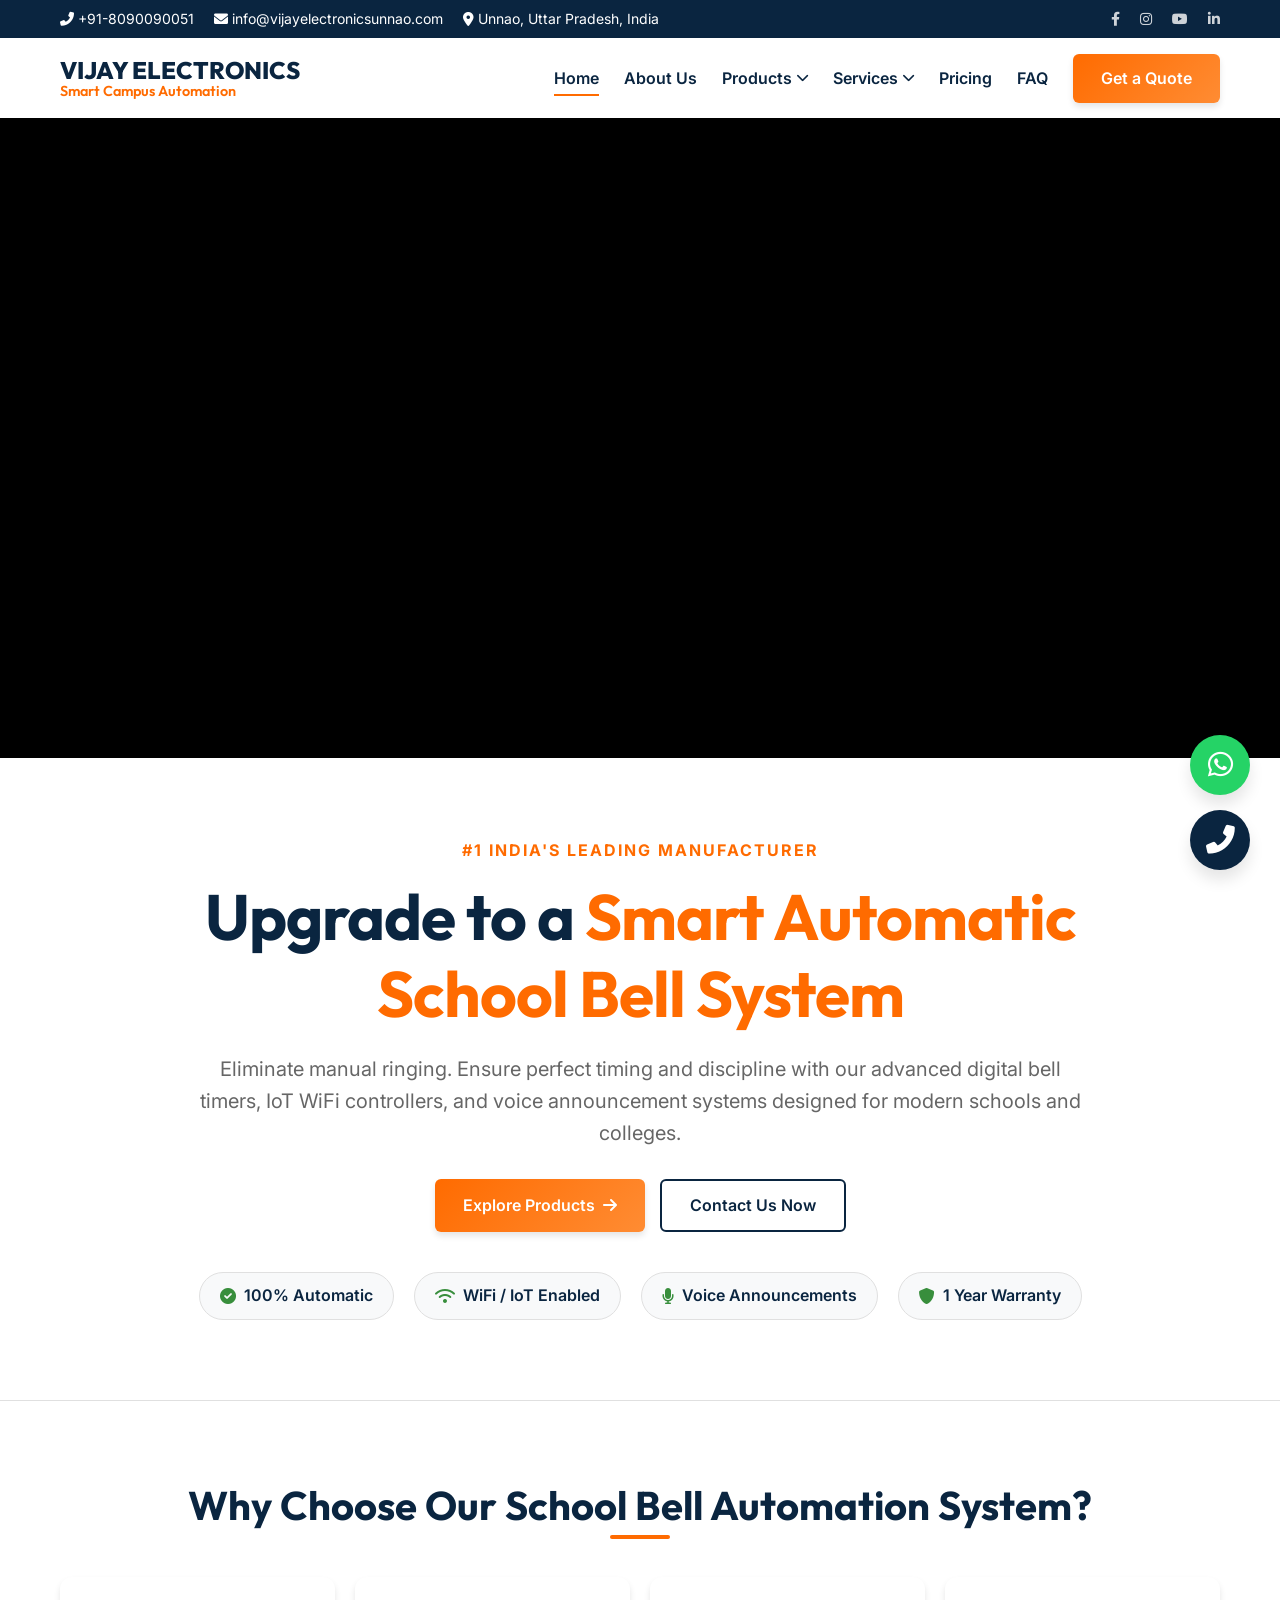
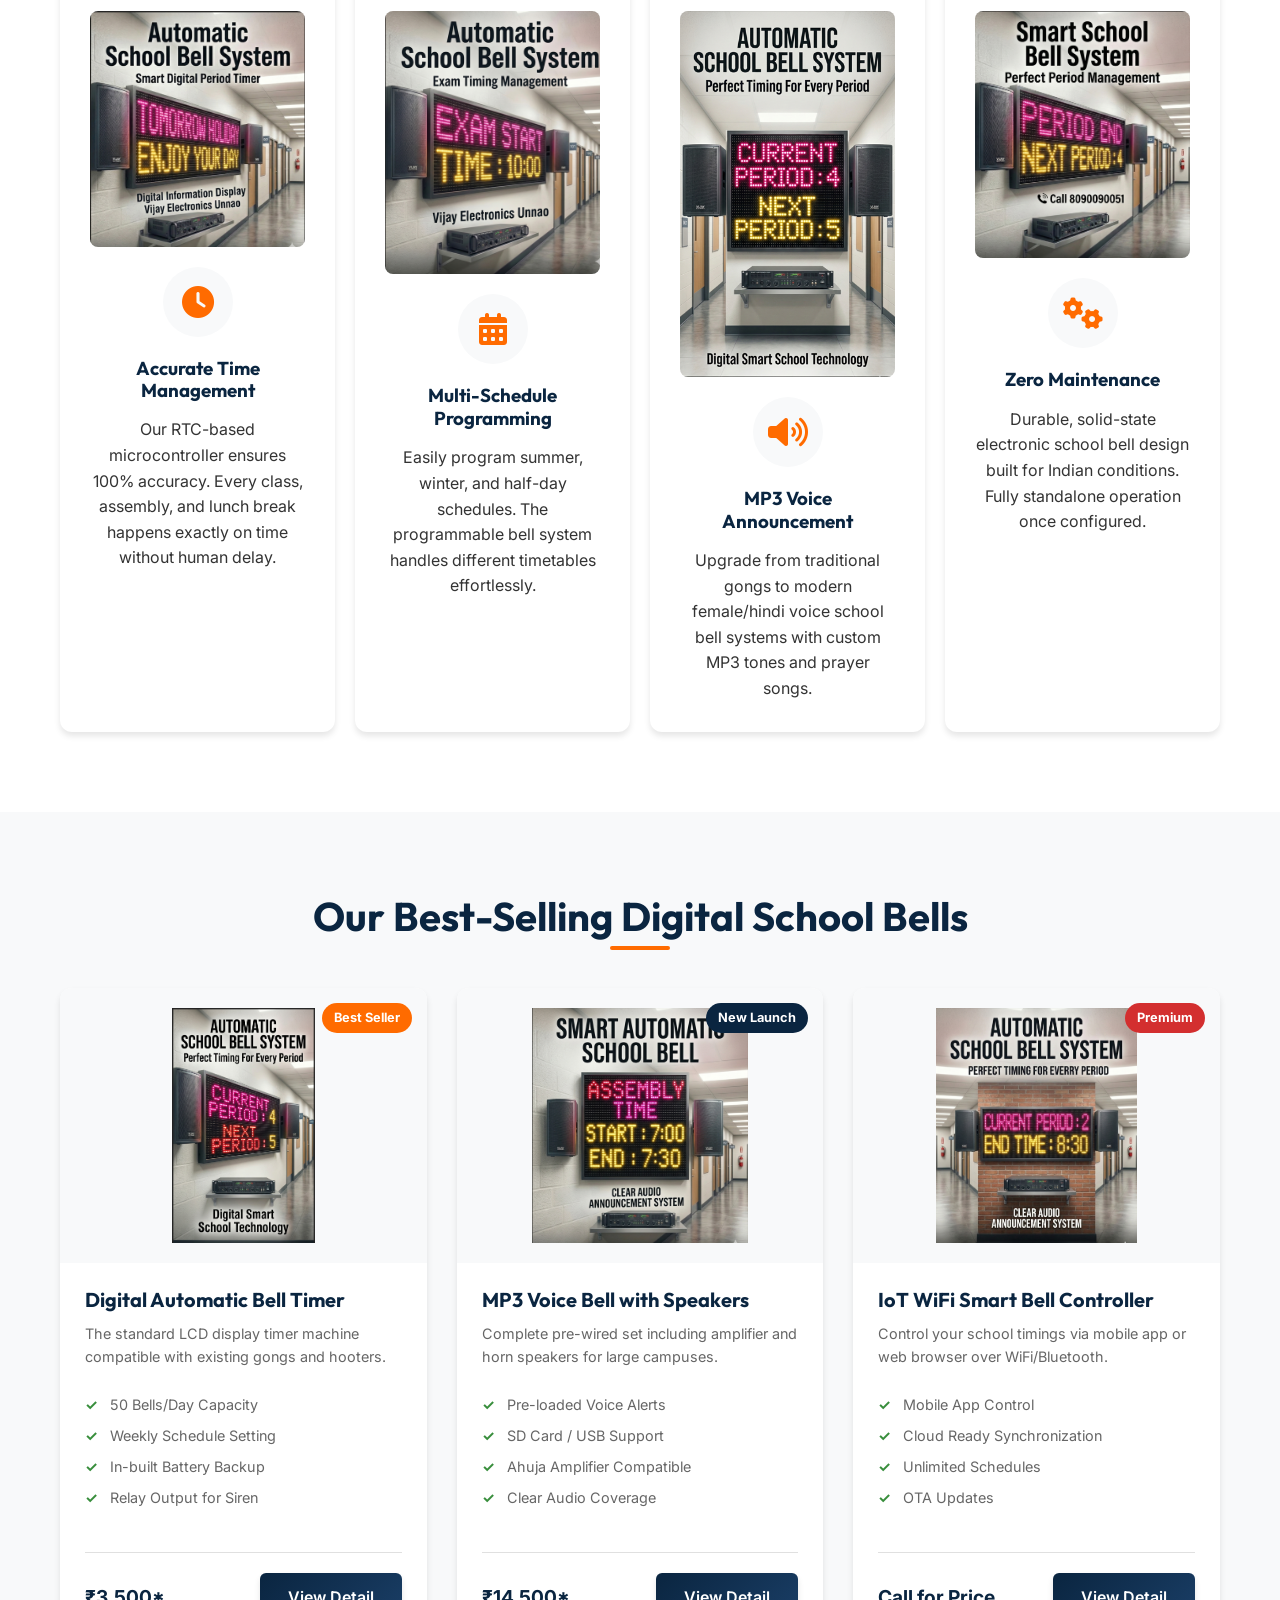
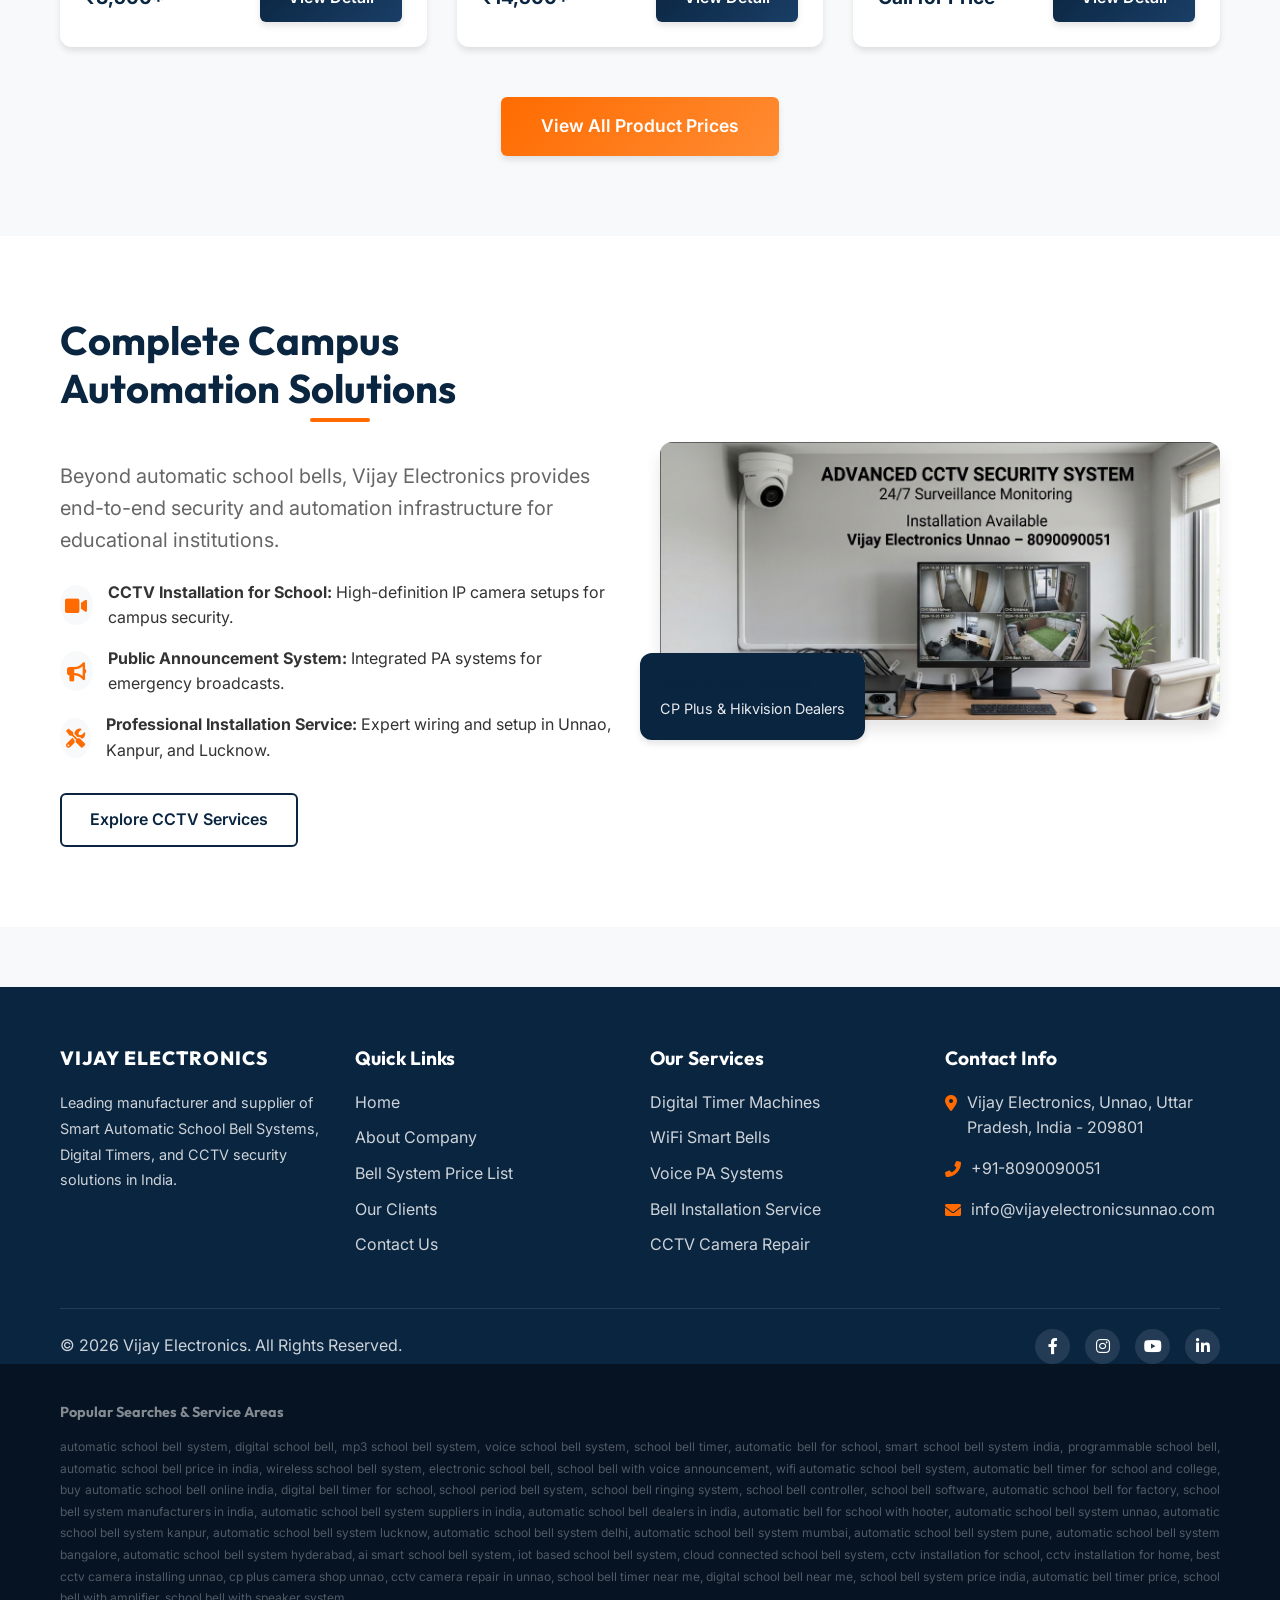
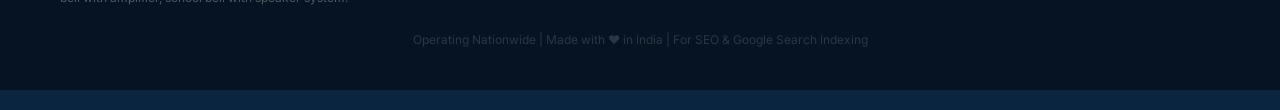
==== index.html @ 958f9d25 "1 commit" ====
<!DOCTYPE html>
<html lang="en">

<head>
    <meta charset="UTF-8">
    <meta name="viewport" content="width=device-width, initial-scale=1.0">
    <!-- Primary Meta Tags -->
    <title>Smart Automatic School Bell System India | Digital Bell Timer for Schools & Colleges</title>
    <meta name="description"
        content="Buy Best Automatic School Bell System in India. Smart digital bell timer for schools, colleges, and factories with WiFi, IoT, and voice announcement. Manufacturer in Unnao.">
    <meta name="keywords"
        content="automatic school bell system, smart school bell india, digital school bell, school bell timer, automatic bell for school, school automation system">

    <!-- Open Graph / Facebook -->
    <meta property="og:type" content="website">
    <meta property="og:url" content="https://www.vijayelectronicsunnao.com/">
    <meta property="og:title" content="Smart Automatic School Bell System India | Digital Bell Timer">
    <meta property="og:description"
        content="Buy Best Automatic School Bell System in India. Smart digital bell timer for schools, colleges, and factories with WiFi, IoT, and voice announcement.">

    <!-- CSS and Fonts -->
    <link rel="stylesheet" href="css/style.css">
    <link href="https://cdnjs.cloudflare.com/ajax/libs/font-awesome/6.0.0/css/all.min.css" rel="stylesheet">
    <link
        href="https://fonts.googleapis.com/css2?family=Inter:wght@400;500;600;700&family=Outfit:wght@500;700;800&display=swap"
        rel="stylesheet">

    <!-- JSON-LD Schema -->
    <script type="application/ld+json">
    {
      "@context": "https://schema.org",
      "@type": "WebSite",
      "name": "Smart School Bell India",
      "url": "https://www.vijayelectronicsunnao.com/",
      "description": "Leading manufacturer and supplier of Automatic School Bell Systems, Digital Bell Timers, and Smart Bell Controllers in India."
    }
    </script>
    <script type="application/ld+json">
    {
      "@context": "https://schema.org",
      "@type": "Organization",
      "name": "Vijay Electronics",
      "url": "https://www.vijayelectronicsunnao.com/",
      "logo": "https://www.vijayelectronicsunnao.com/assets/logo.png",
      "contactPoint": {
        "@type": "ContactPoint",
        "telephone": "+91-8090090051",
        "contactType": "sales",
        "areaServed": "IN",
        "availableLanguage": ["en", "hi"]
      },
      "sameAs": [
        "https://www.facebook.com/VijayChaurasiya",
        "https://www.instagram.com/vijayelectronics1",
        "https://www.youtube.com/@vijayelectronics-v6e",
        "https://www.linkedin.com/in/vijay-electronics-3920512bb"
      ]
    }
    </script>
    <script type="application/ld+json">
    {
      "@context": "https://schema.org/",
      "@type": "Product",
      "name": "Automatic School Bell Timer System",
      "image": "https://www.vijayelectronicsunnao.com/assets/automatic-school-bell-system-india.png.png",
      "description": "Digital timer-based smart school bell system with automatic period ringing, PA system, and amplifier compatibility.",
      "brand": {
        "@type": "Brand",
        "name": "Vijay Electronics"
      },
      "offers": {
        "@type": "AggregateOffer",
        "url": "https://www.vijayelectronicsunnao.com/school-bell-prices-india.html",
        "priceCurrency": "INR",
        "lowPrice": "3000",
        "highPrice": "15000",
        "offerCount": "10"
      }
    }
    </script>
</head>

<body>

    <!-- Top Bar -->
    <div class="top-bar">
        <div class="container">
            <div class="top-bar-info">
                <span><i class="fas fa-phone-alt"></i> +91-8090090051</span>
                <span><i class="fas fa-envelope"></i> info@vijayelectronicsunnao.com</span>
                <span><i class="fas fa-map-marker-alt"></i> Unnao, Uttar Pradesh, India</span>
            </div>
            <div class="top-bar-social">
                <a href="https://www.facebook.com/VijayChaurasiya" target="_blank"><i class="fab fa-facebook-f"></i></a>
                <a href="https://www.instagram.com/vijayelectronics1" target="_blank"><i
                        class="fab fa-instagram"></i></a>
                <a href="https://www.youtube.com/@vijayelectronics-v6e" target="_blank"><i
                        class="fab fa-youtube"></i></a>
                <a href="https://www.linkedin.com/in/vijay-electronics-3920512bb" target="_blank"><i
                        class="fab fa-linkedin-in"></i></a>
            </div>
        </div>
    </div>

    <!-- Header & Navigation -->
    <header class="main-header">
        <div class="container">
            <a href="index.html" class="logo">
                <div class="logo-text">
                    VIJAY ELECTRONICS
                    <span>Smart Campus Automation</span>
                </div>
            </a>

            <button class="mobile-toggle"><i class="fas fa-bars"></i></button>

            <nav class="nav-menu">
                <a href="index.html" class="nav-link active">Home</a>
                <a href="about.html" class="nav-link">About Us</a>

                <div class="dropdown">
                    <span class="nav-link dropdown-toggle">Products <i class="fas fa-chevron-down"
                            style="font-size: 0.8rem;"></i></span>
                    <div class="dropdown-menu">
                        <a href="automatic-school-bell-timer.html" class="dropdown-item">Automatic Bell Timer</a>
                        <a href="iot-smart-school-bell.html" class="dropdown-item">IoT/WiFi Smart Bell</a>
                        <a href="wireless-school-bell-system.html" class="dropdown-item">Wireless Bell System</a>
                        <a href="school-voice-announcement-system.html" class="dropdown-item">Voice Announcement
                            Bell</a>
                    </div>
                </div>

                <div class="dropdown">
                    <span class="nav-link dropdown-toggle">Services <i class="fas fa-chevron-down"
                            style="font-size: 0.8rem;"></i></span>
                    <div class="dropdown-menu">
                        <a href="school-bell-installation-service.html" class="dropdown-item">School Bell
                            Installation</a>
                        <a href="cctv-installation-service.html" class="dropdown-item">CCTV Camera Setup</a>
                    </div>
                </div>

                <a href="school-bell-prices-india.html" class="nav-link">Pricing</a>
                <a href="faq.html" class="nav-link">FAQ</a>
                <a href="contact.html" class="btn btn-primary" style="color: white;">Get a Quote</a>
            </nav>
        </div>
    </header>

    <!-- Hero Video Section -->
    <section class="hero-video-section" style="width: 100%; overflow: hidden; background: #000;">
        <video autoplay loop muted playsinline
            style="width: 100%; height: auto; max-height: 80vh; object-fit: contain; display: block; margin: 0 auto;">
            <source src="assets/hero video.mp4" type="video/mp4">
            Your browser does not support the video tag.
        </video>
    </section>

    <!-- Hero Content Section -->
    <section class="section-padding bg-white-section"
        style="text-align: center; border-bottom: 1px solid var(--border-color);">
        <div class="container">
            <div style="max-width: 900px; margin: 0 auto;">
                <span
                    style="color: var(--secondary-orange); font-weight: 700; text-transform: uppercase; letter-spacing: 2px; margin-bottom: 15px; display: inline-block;">#1
                    India's Leading Manufacturer</span>
                <h1 class="h1-main" style="margin-bottom: 20px;">Upgrade to a <span
                        style="color: var(--secondary-orange);">Smart Automatic School Bell System</span></h1>
                <p class="text-lead" style="margin-bottom: 30px;">Eliminate manual ringing. Ensure perfect timing and
                    discipline with our advanced digital bell timers, IoT WiFi controllers, and voice announcement
                    systems designed for modern schools and colleges.</p>
                <div style="display: flex; gap: 15px; justify-content: center; flex-wrap: wrap;">
                    <a href="automatic-school-bell-timer.html" class="btn btn-primary">Explore Products <i
                            class="fas fa-arrow-right"></i></a>
                    <a href="contact.html" class="btn btn-outline" style="border-width: 2px;">Contact Us Now</a>
                </div>
                <div style="display: flex; gap: 20px; justify-content: center; margin-top: 40px; flex-wrap: wrap;">
                    <div
                        style="background: var(--bg-light); padding: 10px 20px; border-radius: 30px; display: flex; align-items: center; gap: 8px; font-weight: 600; border: 1px solid var(--border-color); color: var(--primary-blue);">
                        <i class="fas fa-check-circle" style="color: var(--accent-green);"></i> 100% Automatic
                    </div>
                    <div
                        style="background: var(--bg-light); padding: 10px 20px; border-radius: 30px; display: flex; align-items: center; gap: 8px; font-weight: 600; border: 1px solid var(--border-color); color: var(--primary-blue);">
                        <i class="fas fa-wifi" style="color: var(--accent-green);"></i> WiFi / IoT Enabled
                    </div>
                    <div
                        style="background: var(--bg-light); padding: 10px 20px; border-radius: 30px; display: flex; align-items: center; gap: 8px; font-weight: 600; border: 1px solid var(--border-color); color: var(--primary-blue);">
                        <i class="fas fa-microphone" style="color: var(--accent-green);"></i> Voice Announcements
                    </div>
                    <div
                        style="background: var(--bg-light); padding: 10px 20px; border-radius: 30px; display: flex; align-items: center; gap: 8px; font-weight: 600; border: 1px solid var(--border-color); color: var(--primary-blue);">
                        <i class="fas fa-shield-alt" style="color: var(--accent-green);"></i> 1 Year Warranty
                    </div>
                </div>
            </div>
        </div>
    </section>

    <!-- About Features Section -->
    <section class="section-padding bg-white-section">
        <div class="container">
            <h2 class="h2-section">Why Choose Our School Bell Automation System?</h2>
            <div class="grid-4">
                <div class="feature-card">
                    <img src="assets/smart-digital-school-bell-system.png.png" alt="Smart Digital Clock"
                        style="border-radius: 8px; margin-bottom: 20px;">
                    <div class="feature-icon"><i class="fas fa-clock"></i></div>
                    <h3>Accurate Time Management</h3>
                    <p>Our RTC-based microcontroller ensures 100% accuracy. Every class, assembly, and lunch break
                        happens exactly on time without human delay.</p>
                </div>
                <div class="feature-card">
                    <img src="assets/automatic-school-timing-bell-system.png.png" alt="School Timing System"
                        style="border-radius: 8px; margin-bottom: 20px;">
                    <div class="feature-icon"><i class="fas fa-calendar-alt"></i></div>
                    <h3>Multi-Schedule Programming</h3>
                    <p>Easily program summer, winter, and half-day schedules. The programmable bell system handles
                        different timetables effortlessly.</p>
                </div>
                <div class="feature-card">
                    <img src="assets/school-bell-announcement-system.png.png" alt="Announcement System"
                        style="border-radius: 8px; margin-bottom: 20px;">
                    <div class="feature-icon"><i class="fas fa-volume-up"></i></div>
                    <h3>MP3 Voice Announcement</h3>
                    <p>Upgrade from traditional gongs to modern female/hindi voice school bell systems with custom MP3
                        tones and prayer songs.</p>
                </div>
                <div class="feature-card">
                    <img src="assets/automatic-period-bell-system.png.png" alt="Period Bell System"
                        style="border-radius: 8px; margin-bottom: 20px;">
                    <div class="feature-icon"><i class="fas fa-cogs"></i></div>
                    <h3>Zero Maintenance</h3>
                    <p>Durable, solid-state electronic school bell design built for Indian conditions. Fully standalone
                        operation once configured.</p>
                </div>
            </div>
        </div>
    </section>

    <!-- Top Products Showcase -->
    <section class="section-padding bg-light-section">
        <div class="container">
            <h2 class="h2-section">Our Best-Selling Digital School Bells</h2>
            <div class="grid-3">
                <!-- Product 1 -->
                <div class="product-card">
                    <div class="product-badge">Best Seller</div>
                    <div class="product-img-wrapper">
                        <img src="assets/automatic-school-bell-system-india.png.png"
                            alt="Automatic School Bell System India">
                    </div>
                    <div class="product-content">
                        <h3>Digital Automatic Bell Timer</h3>
                        <p style="color: var(--text-muted); font-size: 0.9rem; margin-bottom: 10px;">The standard LCD
                            display timer machine compatible with existing gongs and hooters.</p>
                        <ul class="product-features-list">
                            <li>50 Bells/Day Capacity</li>
                            <li>Weekly Schedule Setting</li>
                            <li>In-built Battery Backup</li>
                            <li>Relay Output for Siren</li>
                        </ul>
                        <div class="product-action">
                            <span class="product-price">₹3,500*</span>
                            <a href="automatic-school-bell-timer.html" class="btn btn-secondary">View Detail</a>
                        </div>
                    </div>
                </div>
                <!-- Product 2 -->
                <div class="product-card">
                    <div class="product-badge" style="background: var(--primary-blue);">New Launch</div>
                    <div class="product-img-wrapper">
                        <img src="assets/smart-school-bell-with-speakers.png.png" alt="Smart School Bell with Speakers">
                    </div>
                    <div class="product-content">
                        <h3>MP3 Voice Bell with Speakers</h3>
                        <p style="color: var(--text-muted); font-size: 0.9rem; margin-bottom: 10px;">Complete pre-wired
                            set including amplifier and horn speakers for large campuses.</p>
                        <ul class="product-features-list">
                            <li>Pre-loaded Voice Alerts</li>
                            <li>SD Card / USB Support</li>
                            <li>Ahuja Amplifier Compatible</li>
                            <li>Clear Audio Coverage</li>
                        </ul>
                        <div class="product-action">
                            <span class="product-price">₹14,500*</span>
                            <a href="school-voice-announcement-system.html" class="btn btn-secondary">View Detail</a>
                        </div>
                    </div>
                </div>
                <!-- Product 3 -->
                <div class="product-card">
                    <div class="product-badge" style="background: var(--accent-red);">Premium</div>
                    <div class="product-img-wrapper">
                        <img src="assets/smart-automatic-school-bell-india.png.png" alt="IoT Based Smart School Bell">
                    </div>
                    <div class="product-content">
                        <h3>IoT WiFi Smart Bell Controller</h3>
                        <p style="color: var(--text-muted); font-size: 0.9rem; margin-bottom: 10px;">Control your school
                            timings via mobile app or web browser over WiFi/Bluetooth.</p>
                        <ul class="product-features-list">
                            <li>Mobile App Control</li>
                            <li>Cloud Ready Synchronization</li>
                            <li>Unlimited Schedules</li>
                            <li>OTA Updates</li>
                        </ul>
                        <div class="product-action">
                            <span class="product-price">Call for Price</span>
                            <a href="iot-smart-school-bell.html" class="btn btn-secondary">View Detail</a>
                        </div>
                    </div>
                </div>
            </div>
            <div style="text-align: center; margin-top: 50px;">
                <a href="school-bell-prices-india.html" class="btn btn-primary"
                    style="padding: 15px 40px; font-size: 1.1rem;">View All Product Prices</a>
            </div>
        </div>
    </section>

    <!-- Additional Automation Services (CCTV & Installation) -->
    <section class="section-padding bg-white-section">
        <div class="container">
            <div class="grid-2">
                <div>
                    <h2 class="h2-section" style="text-align: left;">Complete Campus Automation Solutions</h2>
                    <p class="text-lead">Beyond automatic school bells, Vijay Electronics provides end-to-end security
                        and automation infrastructure for educational institutions.</p>
                    <ul style="list-style: none; margin-bottom: 30px;">
                        <li style="margin-bottom: 15px; display: flex; align-items: center; gap: 15px;">
                            <div
                                style="width: 40px; height: 40px; background: var(--bg-light); border-radius: 50%; display: flex; align-items: center; justify-content: center; color: var(--secondary-orange); font-size: 1.2rem;">
                                <i class="fas fa-video"></i>
                            </div>
                            <div><strong>CCTV Installation for School:</strong> High-definition IP camera setups for
                                campus security.</div>
                        </li>
                        <li style="margin-bottom: 15px; display: flex; align-items: center; gap: 15px;">
                            <div
                                style="width: 40px; height: 40px; background: var(--bg-light); border-radius: 50%; display: flex; align-items: center; justify-content: center; color: var(--secondary-orange); font-size: 1.2rem;">
                                <i class="fas fa-bullhorn"></i>
                            </div>
                            <div><strong>Public Announcement System:</strong> Integrated PA systems for emergency
                                broadcasts.</div>
                        </li>
                        <li style="margin-bottom: 15px; display: flex; align-items: center; gap: 15px;">
                            <div
                                style="width: 40px; height: 40px; background: var(--bg-light); border-radius: 50%; display: flex; align-items: center; justify-content: center; color: var(--secondary-orange); font-size: 1.2rem;">
                                <i class="fas fa-tools"></i>
                            </div>
                            <div><strong>Professional Installation Service:</strong> Expert wiring and setup in Unnao,
                                Kanpur, and Lucknow.</div>
                        </li>
                    </ul>
                    <a href="cctv-installation-service.html" class="btn btn-outline">Explore CCTV Services</a>
                </div>
                <div style="position: relative;">
                    <img src="assets/CCTV Camera Installation Setup. png.png" alt="CCTV Installation for School"
                        style="border-radius: 12px; box-shadow: var(--shadow-lg);"
                        onerror="this.src='https://via.placeholder.com/600x400?text=Campus+Security+Setup'">
                    <div
                        style="position: absolute; bottom: -20px; left: -20px; background: var(--primary-blue); color: white; padding: 20px; border-radius: 12px; box-shadow: var(--shadow-md);">
                        <h4 style="margin-bottom: 5px;">Secure Your Campus</h4>
                        <p style="font-size: 0.9rem; margin: 0; opacity: 0.9;">CP Plus & Hikvision Dealers</p>
                    </div>
                </div>
            </div>
        </div>
    </section>

    <!-- Floating Actions -->
    <div class="floating-actions">
        <a href="https://wa.me/918090090051" target="_blank" class="float-btn float-whatsapp"
            aria-label="Chat on WhatsApp">
            <i class="fab fa-whatsapp"></i>
        </a>
        <a href="tel:+918090090051" class="float-btn float-call" aria-label="Call Us">
            <i class="fas fa-phone-alt"></i>
        </a>
    </div>

    <!-- Main Footer -->
    <footer class="main-footer">
        <div class="container">
            <div class="grid-4" style="margin-bottom: 40px;">
                <div>
                    <h4 style="font-family: var(--font-heading); font-weight: 800; letter-spacing: 1px;">VIJAY
                        ELECTRONICS</h4>
                    <p style="font-size: 0.9rem; line-height: 1.8;">Leading manufacturer and supplier of Smart Automatic
                        School Bell Systems, Digital Timers, and CCTV security solutions in India.</p>
                </div>
                <div>
                    <h4>Quick Links</h4>
                    <ul class="footer-links">
                        <li><a href="index.html">Home</a></li>
                        <li><a href="about.html">About Company</a></li>
                        <li><a href="school-bell-prices-india.html">Bell System Price List</a></li>
                        <li><a href="clients-and-testimonials.html">Our Clients</a></li>
                        <li><a href="contact.html">Contact Us</a></li>
                    </ul>
                </div>
                <div>
                    <h4>Our Services</h4>
                    <ul class="footer-links">
                        <li><a href="automatic-school-bell-timer.html">Digital Timer Machines</a></li>
                        <li><a href="iot-smart-school-bell.html">WiFi Smart Bells</a></li>
                        <li><a href="school-voice-announcement-system.html">Voice PA Systems</a></li>
                        <li><a href="school-bell-installation-service.html">Bell Installation Service</a></li>
                        <li><a href="cctv-installation-service.html">CCTV Camera Repair</a></li>
                    </ul>
                </div>
                <div>
                    <h4>Contact Info</h4>
                    <ul class="footer-contact" style="list-style: none; padding: 0;">
                        <li><i class="fas fa-map-marker-alt"></i> <span>Vijay Electronics, Unnao, Uttar Pradesh, India -
                                209801</span></li>
                        <li><i class="fas fa-phone-alt"></i> <span>+91-8090090051</span></li>
                        <li><i class="fas fa-envelope"></i> <span>info@vijayelectronicsunnao.com</span></li>
                    </ul>
                </div>
            </div>

            <div class="footer-bottom">
                <p>&copy; 2026 Vijay Electronics. All Rights Reserved.</p>
                <div class="social-links">
                    <a href="https://www.facebook.com/VijayChaurasiya" target="_blank" class="social-icon"><i
                            class="fab fa-facebook-f"></i></a>
                    <a href="https://www.instagram.com/vijayelectronics1" target="_blank" class="social-icon"><i
                            class="fab fa-instagram"></i></a>
                    <a href="https://www.youtube.com/@vijayelectronics-v6e" target="_blank" class="social-icon"><i
                            class="fab fa-youtube"></i></a>
                    <a href="https://www.linkedin.com/in/vijay-electronics-3920512bb" target="_blank"
                        class="social-icon"><i class="fab fa-linkedin-in"></i></a>
                </div>
            </div>
        </div>

        <!-- MASSIVE SEO KEYWORD DUMP (AS REQUIRED BY PROMPT) -->
        <div class="seo-dump-footer">
            <div class="container">
                <h5>Popular Searches & Service Areas</h5>
                <p>
                    <a href="index.html">automatic school bell system</a>, <a
                        href="automatic-school-bell-timer.html">digital school bell</a>, <a
                        href="school-voice-announcement-system.html">mp3 school bell system</a>, <a
                        href="school-voice-announcement-system.html">voice school bell system</a>, <a
                        href="automatic-school-bell-timer.html">school bell timer</a>, <a href="index.html">automatic
                        bell for school</a>, <a href="iot-smart-school-bell.html">smart school bell system india</a>, <a
                        href="automatic-school-bell-timer.html">programmable school bell</a>, <a
                        href="school-bell-prices-india.html">automatic school bell price in india</a>, <a
                        href="wireless-school-bell-system.html">wireless school bell system</a>, <a
                        href="automatic-school-bell-timer.html">electronic school bell</a>, <a
                        href="school-voice-announcement-system.html">school bell with voice announcement</a>, <a
                        href="iot-smart-school-bell.html">wifi automatic school bell system</a>, <a
                        href="automatic-school-bell-timer.html">automatic bell timer for school and college</a>, <a
                        href="school-bell-prices-india.html">buy automatic school bell online india</a>, <a
                        href="automatic-school-bell-timer.html">digital bell timer for school</a>, <a
                        href="automatic-school-bell-timer.html">school period bell system</a>, <a
                        href="index.html">school bell ringing system</a>, <a href="iot-smart-school-bell.html">school
                        bell controller</a>, <a href="iot-smart-school-bell.html">school bell software</a>, <a
                        href="automatic-school-bell-timer.html">automatic school bell for factory</a>, <a
                        href="index.html">school bell system manufacturers in india</a>, <a href="index.html">automatic
                        school bell system suppliers in india</a>, <a href="index.html">automatic school bell dealers in
                        india</a>, <a href="school-voice-announcement-system.html">automatic bell for school with
                        hooter</a>, <a href="school-bell-installation-service.html">automatic school bell system
                        unnao</a>, <a href="school-bell-installation-service.html">automatic school bell system
                        kanpur</a>, <a href="school-bell-installation-service.html">automatic school bell system
                        lucknow</a>, <a href="school-bell-installation-service.html">automatic school bell system
                        delhi</a>, <a href="school-bell-installation-service.html">automatic school bell system
                        mumbai</a>, <a href="school-bell-installation-service.html">automatic school bell system
                        pune</a>, <a href="school-bell-installation-service.html">automatic school bell system
                        bangalore</a>, <a href="school-bell-installation-service.html">automatic school bell system
                        hyderabad</a>, <a href="iot-smart-school-bell.html">ai smart school bell system</a>, <a
                        href="iot-smart-school-bell.html">iot based school bell system</a>, <a
                        href="iot-smart-school-bell.html">cloud connected school bell system</a>, <a
                        href="cctv-installation-service.html">cctv installation for school</a>, <a
                        href="cctv-installation-service.html">cctv installation for home</a>, <a
                        href="cctv-installation-service.html">best cctv camera installing unnao</a>, <a
                        href="cctv-installation-service.html">cp plus camera shop unnao</a>, <a
                        href="cctv-installation-service.html">cctv camera repair in unnao</a>, <a
                        href="school-bell-installation-service.html">school bell timer near me</a>, <a
                        href="school-bell-installation-service.html">digital school bell near me</a>, <a
                        href="school-bell-prices-india.html">school bell system price india</a>, <a
                        href="school-bell-prices-india.html">automatic bell timer price</a>, <a
                        href="school-voice-announcement-system.html">school bell with amplifier</a>, <a
                        href="school-voice-announcement-system.html">school bell with speaker system</a>.
                </p>
                <div style="margin-top:20px; text-align:center; font-size:12px; opacity:0.5;">
                    Operating Nationwide | Made with ❤️ in India | For SEO & Google Search Indexing
                </div>
            </div>
        </div>
    </footer>

    <script src="js/main.js"></script>
</body>

</html>
---- css/style.css ----
/* =========================================================================
   Smart School Bell System - Core CSS
   Color Theme: Deep Tech Blue, Vibrant Orange, Clean White/Light Gray
   ========================================================================= */

/* --- CSS Variables & Root --- */
:root {
    --primary-blue: #0A2540;
    /* Deep Tech Blue */
    --primary-blue-light: #1A3E66;
    --secondary-orange: #FF6B00;
    /* Vibrant Orange */
    --secondary-orange-hover: #E56000;
    --accent-red: #D32F2F;
    /* For Urgent/Action Alerts */
    --accent-green: #388E3C;
    /* For Success/Trust */
    --bg-light: #F8F9FA;
    /* Light Gray Background */
    --bg-white: #FFFFFF;
    /* Pure White */
    --text-dark: #333333;
    /* Main Text */
    --text-muted: #666666;
    /* Muted Text */
    --border-color: #E0E0E0;
    /* Border Light */

    /* Gradients */
    --gradient-blue: linear-gradient(135deg, var(--primary-blue) 0%, var(--primary-blue-light) 100%);
    --gradient-orange: linear-gradient(135deg, var(--secondary-orange) 0%, #FF8C33 100%);

    /* Shadows */
    --shadow-sm: 0 2px 4px rgba(0, 0, 0, 0.05);
    --shadow-md: 0 4px 6px rgba(0, 0, 0, 0.1);
    --shadow-lg: 0 10px 15px rgba(0, 0, 0, 0.1);
    --shadow-glow-blue: 0 0 15px rgba(10, 37, 64, 0.3);
    --shadow-glow-orange: 0 0 15px rgba(255, 107, 0, 0.4);

    /* Typography */
    --font-primary: 'Inter', 'Segoe UI', Roboto, Helvetica, Arial, sans-serif;
    --font-heading: 'Outfit', 'Montserrat', sans-serif;

    /* Layout */
    --max-width: 1200px;
    --header-height: 80px;
}

/* --- Reset & Base --- */
* {
    margin: 0;
    padding: 0;
    box-sizing: border-box;
}

html {
    scroll-behavior: smooth;
    font-size: 16px;
}

body {
    font-family: var(--font-primary);
    color: var(--text-dark);
    background-color: var(--bg-light);
    line-height: 1.6;
    overflow-x: hidden;
}

h1,
h2,
h3,
h4,
h5,
h6 {
    font-family: var(--font-heading);
    font-weight: 700;
    line-height: 1.2;
    margin-bottom: 1rem;
    color: var(--primary-blue);
}

a {
    text-decoration: none;
    color: var(--primary-blue);
    transition: all 0.3s ease;
}

ul {
    list-style: none;
}

img,
video {
    max-width: 100%;
    height: auto;
    display: block;
}

.container {
    width: 100%;
    max-width: var(--max-width);
    margin: 0 auto;
    padding: 0 20px;
}

/* --- Typography Utilities --- */
.h1-main {
    font-size: clamp(2.5rem, 5vw, 4rem);
    letter-spacing: -1px;
}

.h2-section {
    font-size: clamp(2rem, 4vw, 2.5rem);
    text-align: center;
    position: relative;
    margin-bottom: 3rem;
}

.h2-section::after {
    content: '';
    position: absolute;
    bottom: -10px;
    left: 50%;
    transform: translateX(-50%);
    width: 60px;
    height: 4px;
    background: var(--secondary-orange);
    border-radius: 2px;
}

.text-lead {
    font-size: 1.25rem;
    color: var(--text-muted);
    margin-bottom: 1.5rem;
}

/* --- Buttons --- */
.btn {
    display: inline-flex;
    align-items: center;
    justify-content: center;
    padding: 12px 28px;
    border-radius: 6px;
    font-weight: 600;
    font-size: 1rem;
    cursor: pointer;
    border: none;
    transition: all 0.3s cubic-bezier(0.4, 0, 0.2, 1);
    gap: 8px;
}

.btn-primary {
    background: var(--gradient-orange);
    color: var(--bg-white);
    box-shadow: var(--shadow-md);
}

.btn-primary:hover {
    background: var(--secondary-orange-hover);
    transform: translateY(-2px);
    box-shadow: var(--shadow-glow-orange);
    color: var(--bg-white);
}

.btn-secondary {
    background: var(--gradient-blue);
    color: var(--bg-white);
    box-shadow: var(--shadow-md);
}

.btn-secondary:hover {
    background: var(--primary-blue-light);
    transform: translateY(-2px);
    box-shadow: var(--shadow-glow-blue);
    color: var(--bg-white);
}

.btn-outline {
    background: transparent;
    border: 2px solid var(--primary-blue);
    color: var(--primary-blue);
}

.btn-outline:hover {
    background: var(--primary-blue);
    color: var(--bg-white);
}

/* --- Top Bar & Header --- */
.top-bar {
    background: var(--primary-blue);
    color: var(--bg-white);
    font-size: 0.875rem;
    padding: 8px 0;
}

.top-bar .container {
    display: flex;
    justify-content: space-between;
    align-items: center;
}

.top-bar-info,
.top-bar-social {
    display: flex;
    gap: 20px;
    align-items: center;
}

.top-bar a {
    color: var(--bg-white);
    opacity: 0.8;
}

.top-bar a:hover {
    opacity: 1;
    color: var(--secondary-orange);
}

/* Header / Navigation */
.main-header {
    background: var(--bg-white);
    box-shadow: var(--shadow-md);
    position: sticky;
    top: 0;
    z-index: 1000;
    height: var(--header-height);
    display: flex;
    align-items: center;
}

.main-header .container {
    display: flex;
    justify-content: space-between;
    align-items: center;
    width: 100%;
}

.logo {
    display: flex;
    align-items: center;
    gap: 10px;
}

.logo-img {
    height: 45px;
}

.logo-text {
    font-size: 1.5rem;
    font-weight: 800;
    color: var(--primary-blue);
    line-height: 1.1;
    font-family: var(--font-heading);
}

.logo-text span {
    color: var(--secondary-orange);
    display: block;
    font-size: 0.9rem;
    font-weight: 600;
}

/* Nav Menu */
.nav-menu {
    display: flex;
    gap: 25px;
    align-items: center;
}

.nav-link {
    font-weight: 600;
    font-size: 1rem;
    color: var(--primary-blue);
    position: relative;
    padding: 5px 0;
}

.nav-link::after {
    content: '';
    position: absolute;
    bottom: 0;
    left: 0;
    width: 0;
    height: 2px;
    background: var(--secondary-orange);
    transition: width 0.3s ease;
}

.nav-link:hover::after,
.nav-link.active::after {
    width: 100%;
}

/* Dropdown */
.dropdown {
    position: relative;
}

.dropdown-toggle {
    display: flex;
    align-items: center;
    gap: 5px;
    cursor: pointer;
}

.dropdown-menu {
    position: absolute;
    top: 100%;
    left: 0;
    min-width: 260px;
    background: var(--bg-white);
    box-shadow: var(--shadow-lg);
    border-radius: 8px;
    padding: 10px 0;
    opacity: 0;
    visibility: hidden;
    transform: translateY(10px);
    transition: all 0.3s ease;
    border: 1px solid var(--border-color);
    z-index: 1001;
}

.dropdown:hover .dropdown-menu {
    opacity: 1;
    visibility: visible;
    transform: translateY(0);
}

.dropdown-item {
    display: block;
    padding: 10px 20px;
    color: var(--text-dark);
    font-weight: 500;
    transition: all 0.2s ease;
    border-left: 3px solid transparent;
}

.dropdown-item:hover {
    background: var(--bg-light);
    color: var(--secondary-orange);
    border-left-color: var(--secondary-orange);
    padding-left: 25px;
}

/* Mobile Toggle */
.mobile-toggle {
    display: none;
    font-size: 1.5rem;
    color: var(--primary-blue);
    background: none;
    border: none;
    cursor: pointer;
}

/* --- Hero Section --- */
.hero {
    position: relative;
    min-height: 80vh;
    display: flex;
    align-items: center;
    background-color: var(--primary-blue);
    overflow: hidden;
}

.hero-video-bg {
    position: absolute;
    top: 0;
    left: 0;
    width: 100%;
    height: 100%;
    object-fit: cover;
    z-index: 0;
    opacity: 0.4;
    /* Dark overlay effect */
}

.hero-overlay {
    position: absolute;
    top: 0;
    left: 0;
    width: 100%;
    height: 100%;
    background: linear-gradient(90deg, var(--primary-blue) 0%, rgba(10, 37, 64, 0.7) 100%);
    z-index: 1;
}

.hero-content {
    position: relative;
    z-index: 2;
    color: var(--bg-white);
    max-width: 800px;
    padding: 40px 0;
}

.hero-content h1 {
    color: var(--bg-white);
    margin-bottom: 20px;
}

.hero-content h1 span {
    color: var(--secondary-orange);
}

.hero-content .text-lead {
    color: rgba(255, 255, 255, 0.9);
    margin-bottom: 30px;
}

.hero-buttons {
    display: flex;
    gap: 15px;
    flex-wrap: wrap;
}

.hero-features {
    display: flex;
    gap: 20px;
    margin-top: 40px;
    flex-wrap: wrap;
}

.hero-feature-pill {
    background: rgba(255, 255, 255, 0.1);
    backdrop-filter: blur(5px);
    border: 1px solid rgba(255, 255, 255, 0.2);
    padding: 8px 16px;
    border-radius: 30px;
    display: flex;
    align-items: center;
    gap: 8px;
    font-size: 0.9rem;
}

/* --- General Content Sections --- */
.section-padding {
    padding: 80px 0;
}

.bg-white-section {
    background: var(--bg-white);
}

.bg-light-section {
    background: var(--bg-light);
}

/* --- Grids --- */
.grid-2 {
    display: grid;
    grid-template-columns: repeat(2, 1fr);
    gap: 40px;
    align-items: center;
}

.grid-3 {
    display: grid;
    grid-template-columns: repeat(3, 1fr);
    gap: 30px;
}

.grid-4 {
    display: grid;
    grid-template-columns: repeat(4, 1fr);
    gap: 20px;
}

/* --- Feature Cards --- */
.feature-card {
    background: var(--bg-white);
    border-radius: 12px;
    padding: 30px;
    box-shadow: var(--shadow-md);
    transition: all 0.3s ease;
    border-top: 4px solid transparent;
    text-align: center;
}

.feature-card:hover {
    transform: translateY(-10px);
    box-shadow: var(--shadow-lg);
    border-top-color: var(--secondary-orange);
}

.feature-icon {
    width: 70px;
    height: 70px;
    background: var(--bg-light);
    border-radius: 50%;
    display: flex;
    align-items: center;
    justify-content: center;
    margin: 0 auto 20px;
    font-size: 2rem;
    color: var(--secondary-orange);
    transition: transform 0.3s ease;
}

.feature-card:hover .feature-icon {
    transform: scale(1.1);
    background: var(--secondary-orange);
    color: var(--bg-white);
}

/* --- Product Cards --- */
.product-card {
    background: var(--bg-white);
    border-radius: 12px;
    overflow: hidden;
    box-shadow: var(--shadow-md);
    transition: all 0.3s ease;
    display: flex;
    flex-direction: column;
}

.product-card:hover {
    transform: translateY(-5px);
    box-shadow: var(--shadow-lg);
}

.product-img-wrapper {
    position: relative;
    padding-top: 75%;
    /* 4:3 Aspect Ratio */
    background: var(--bg-light);
    overflow: hidden;
}

.product-img-wrapper img {
    position: absolute;
    top: 0;
    left: 0;
    width: 100%;
    height: 100%;
    object-fit: contain;
    padding: 20px;
    transition: transform 0.5s ease;
}

.product-card:hover .product-img-wrapper img {
    transform: scale(1.05);
}

.product-badge {
    position: absolute;
    top: 15px;
    right: 15px;
    background: var(--secondary-orange);
    color: white;
    padding: 5px 12px;
    border-radius: 20px;
    font-size: 0.8rem;
    font-weight: 700;
    z-index: 10;
}

.product-content {
    padding: 25px;
    display: flex;
    flex-direction: column;
    flex-grow: 1;
}

.product-content h3 {
    margin-bottom: 10px;
    font-size: 1.25rem;
}

.product-features-list {
    margin: 15px 0;
    flex-grow: 1;
}

.product-features-list li {
    position: relative;
    padding-left: 25px;
    margin-bottom: 8px;
    font-size: 0.9rem;
    color: var(--text-muted);
}

.product-features-list li::before {
    content: '✓';
    position: absolute;
    left: 0;
    color: var(--accent-green);
    font-weight: bold;
}

.product-action {
    margin-top: 20px;
    padding-top: 20px;
    border-top: 1px solid var(--border-color);
    display: flex;
    justify-content: space-between;
    align-items: center;
}

.product-price {
    font-weight: 700;
    color: var(--primary-blue);
    font-size: 1.2rem;
}

/* --- Installation Steps --- */
.timeline {
    position: relative;
    max-width: 800px;
    margin: 0 auto;
}

.timeline::before {
    content: '';
    position: absolute;
    top: 0;
    left: 30px;
    height: 100%;
    width: 4px;
    background: var(--primary-blue-light);
    opacity: 0.2;
}

.timeline-item {
    position: relative;
    padding-left: 80px;
    margin-bottom: 40px;
}

.timeline-icon {
    position: absolute;
    left: 0;
    top: 0;
    width: 64px;
    height: 64px;
    background: var(--primary-blue);
    color: var(--bg-white);
    border-radius: 50%;
    display: flex;
    align-items: center;
    justify-content: center;
    font-size: 1.5rem;
    font-weight: bold;
    box-shadow: 0 0 0 5px var(--bg-white), var(--shadow-md);
}

.timeline-content {
    background: var(--bg-white);
    padding: 20px 30px;
    border-radius: 12px;
    box-shadow: var(--shadow-sm);
    border-left: 4px solid var(--secondary-orange);
}

/* --- FAQ Accordion --- */
.faq-container {
    max-width: 800px;
    margin: 0 auto;
}

.faq-item {
    background: var(--bg-white);
    border-radius: 8px;
    margin-bottom: 15px;
    box-shadow: var(--shadow-sm);
    overflow: hidden;
    border: 1px solid var(--border-color);
}

.faq-question {
    padding: 20px 25px;
    cursor: pointer;
    display: flex;
    justify-content: space-between;
    align-items: center;
    font-weight: 600;
    color: var(--primary-blue);
    transition: background 0.3s ease;
}

.faq-question:hover {
    background: var(--bg-light);
}

.faq-question i {
    color: var(--secondary-orange);
    transition: transform 0.3s ease;
}

.faq-item.active .faq-question i {
    transform: rotate(180deg);
}

.faq-answer {
    padding: 0 25px 20px 25px;
    color: var(--text-muted);
}

/* --- Contact Section --- */
.contact-wrapper {
    background: var(--bg-white);
    border-radius: 12px;
    box-shadow: var(--shadow-lg);
    overflow: hidden;
}

.contact-info {
    background: var(--gradient-blue);
    color: var(--bg-white);
    padding: 40px;
}

.contact-info-item {
    display: flex;
    align-items: flex-start;
    gap: 15px;
    margin-bottom: 30px;
}

.contact-info-icon {
    font-size: 1.5rem;
    color: var(--secondary-orange);
}

.contact-form-container {
    padding: 40px;
}

.form-group {
    margin-bottom: 20px;
}

.form-label {
    display: block;
    margin-bottom: 8px;
    font-weight: 500;
    color: var(--text-dark);
}

.form-control {
    width: 100%;
    padding: 12px 15px;
    border: 1px solid var(--border-color);
    border-radius: 6px;
    font-family: inherit;
    font-size: 1rem;
    transition: border-color 0.3s ease, box-shadow 0.3s ease;
}

.form-control:focus {
    outline: none;
    border-color: var(--secondary-orange);
    box-shadow: 0 0 0 3px rgba(255, 107, 0, 0.1);
}

textarea.form-control {
    min-height: 120px;
    resize: vertical;
}

/* --- Floating Action Buttons --- */
.floating-actions {
    position: fixed;
    bottom: 30px;
    right: 30px;
    display: flex;
    flex-direction: column;
    gap: 15px;
    z-index: 9999;
}

.float-btn {
    width: 60px;
    height: 60px;
    border-radius: 50%;
    display: flex;
    align-items: center;
    justify-content: center;
    color: white;
    font-size: 1.8rem;
    box-shadow: var(--shadow-lg);
    transition: transform 0.3s cubic-bezier(0.175, 0.885, 0.32, 1.275);
    text-decoration: none;
}

.float-btn:hover {
    transform: scale(1.1);
    color: white;
}

.float-whatsapp {
    background-color: #25D366;
}

.float-call {
    background-color: var(--primary-blue);
}

/* Pulse Animation for WhatsApp */
@keyframes pulse {
    0% {
        box-shadow: 0 0 0 0 rgba(37, 211, 102, 0.7);
    }

    70% {
        box-shadow: 0 0 0 15px rgba(37, 211, 102, 0);
    }

    100% {
        box-shadow: 0 0 0 0 rgba(37, 211, 102, 0);
    }
}

.float-whatsapp {
    animation: pulse 2s infinite;
}

/* --- Footer & SEO Dump --- */
.main-footer {
    background: var(--primary-blue);
    color: rgba(255, 255, 255, 0.8);
    padding: 60px 0 20px;
    margin-top: 60px;
}

.main-footer h4 {
    color: var(--bg-white);
    font-size: 1.2rem;
    margin-bottom: 20px;
}

.footer-links li {
    margin-bottom: 10px;
}

.footer-links a {
    color: rgba(255, 255, 255, 0.8);
    transition: color 0.3s ease, padding-left 0.3s ease;
}

.footer-links a:hover {
    color: var(--secondary-orange);
    padding-left: 5px;
}

.footer-contact li {
    display: flex;
    gap: 10px;
    margin-bottom: 15px;
}

.footer-contact i {
    color: var(--secondary-orange);
    margin-top: 5px;
}

/* Footer Bottom */
.footer-bottom {
    margin-top: 40px;
    padding-top: 20px;
    border-top: 1px solid rgba(255, 255, 255, 0.1);
    display: flex;
    justify-content: space-between;
    align-items: center;
    flex-wrap: wrap;
    gap: 20px;
}

.social-links {
    display: flex;
    gap: 15px;
}

.social-icon {
    width: 35px;
    height: 35px;
    border-radius: 50%;
    background: rgba(255, 255, 255, 0.1);
    color: var(--bg-white);
    display: flex;
    align-items: center;
    justify-content: center;
    transition: all 0.3s ease;
}

.social-icon:hover {
    background: var(--secondary-orange);
    transform: translateY(-3px);
}

/* The SEO Keyword Dump Section (As Requested in Prompt) */
.seo-dump-footer {
    background: #051322;
    /* Very dark background */
    padding: 40px 0;
    font-size: 0.75rem;
    color: rgba(255, 255, 255, 0.3);
    line-height: 1.8;
    text-align: justify;
}

.seo-dump-footer h5 {
    color: rgba(255, 255, 255, 0.5);
    font-size: 0.9rem;
    margin-bottom: 15px;
}

.seo-dump-footer a {
    color: inherit;
    text-decoration: none;
}

.seo-dump-footer a:hover {
    color: var(--secondary-orange);
}

/* --- Responsive Media Queries --- */
@media (max-width: 992px) {

    .grid-4,
    .grid-3 {
        grid-template-columns: repeat(2, 1fr);
    }

    .hero-content h1 {
        font-size: 2.5rem;
    }
}

@media (max-width: 768px) {

    .grid-4,
    .grid-3,
    .grid-2 {
        grid-template-columns: 1fr;
    }

    .top-bar {
        display: none;
        /* Hide top bar on mobile */
    }

    /* Mobile Navigation */
    .mobile-toggle {
        display: block;
    }

    .nav-menu {
        position: fixed;
        top: var(--header-height);
        left: -100%;
        width: 100%;
        height: calc(100vh - var(--header-height));
        background: var(--bg-white);
        flex-direction: column;
        align-items: flex-start;
        padding: 30px;
        gap: 20px;
        transition: left 0.3s ease;
        overflow-y: auto;
        box-shadow: var(--shadow-lg);
    }

    .nav-menu.active {
        left: 0;
    }

    .dropdown {
        width: 100%;
    }

    .dropdown-menu {
        position: static;
        box-shadow: none;
        border: none;
        border-left: 2px solid var(--border-color);
        padding-left: 15px;
        transform: none;
        opacity: 1;
        visibility: visible;
        display: none;
        /* Controlled by JS in mobile */
    }

    .dropdown.active .dropdown-menu {
        display: block;
        margin-top: 10px;
    }

    /* Timelines */
    .timeline::before {
        left: 20px;
    }

    .timeline-item {
        padding-left: 60px;
    }

    .timeline-icon {
        width: 40px;
        height: 40px;
        font-size: 1rem;
    }

    .footer-bottom {
        flex-direction: column;
        text-align: center;
    }
}
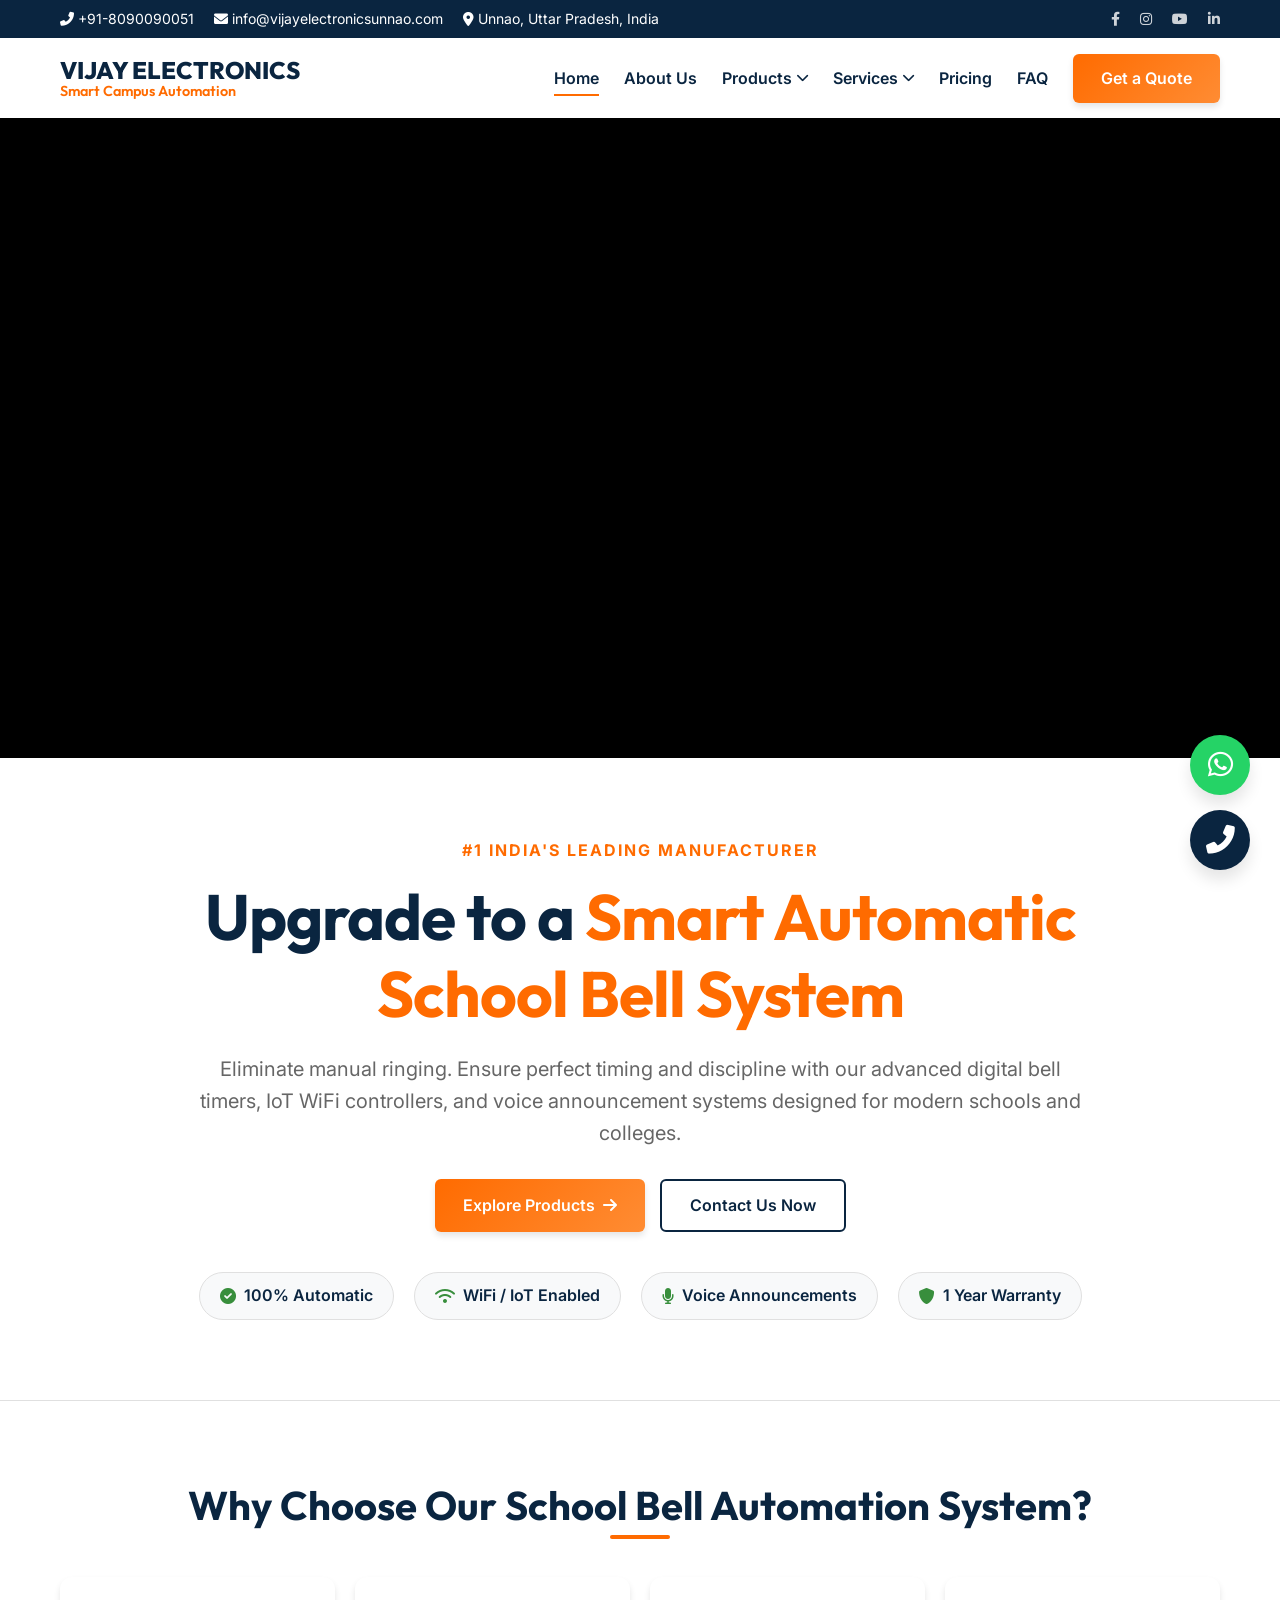
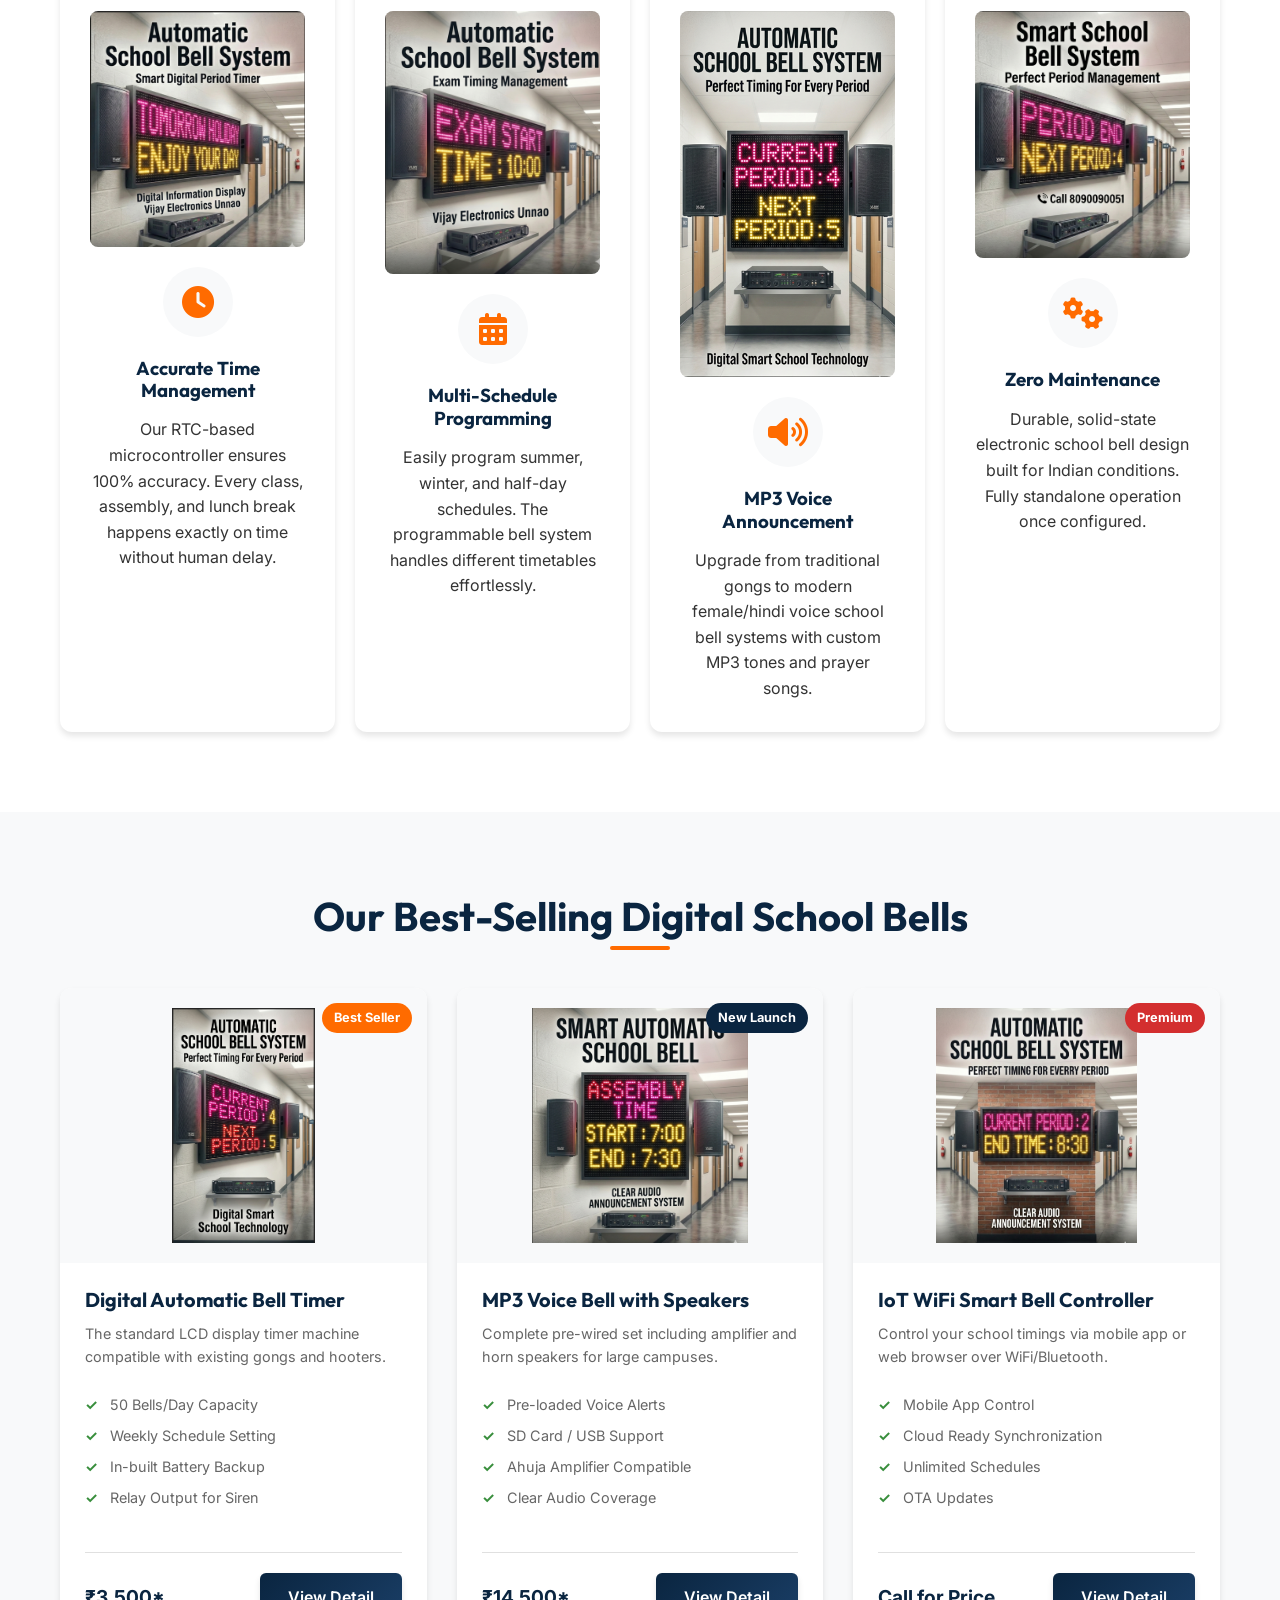
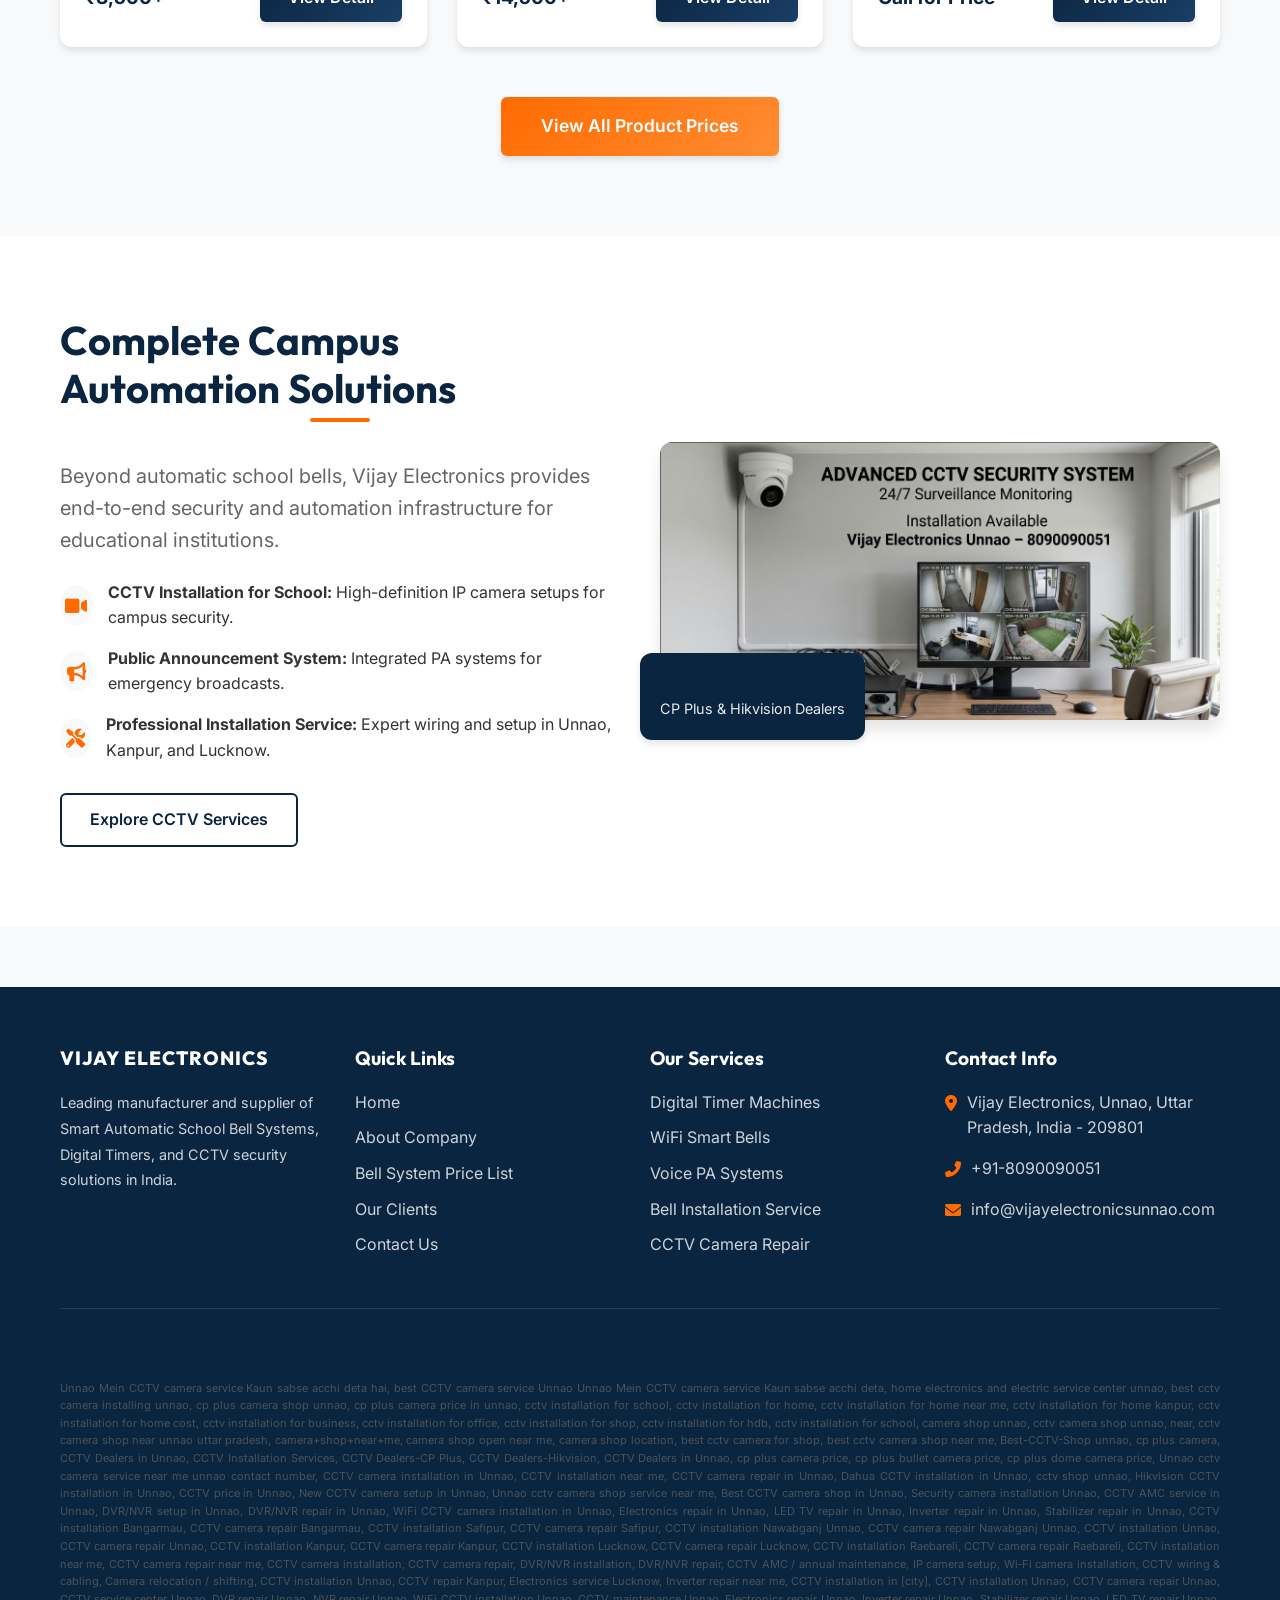
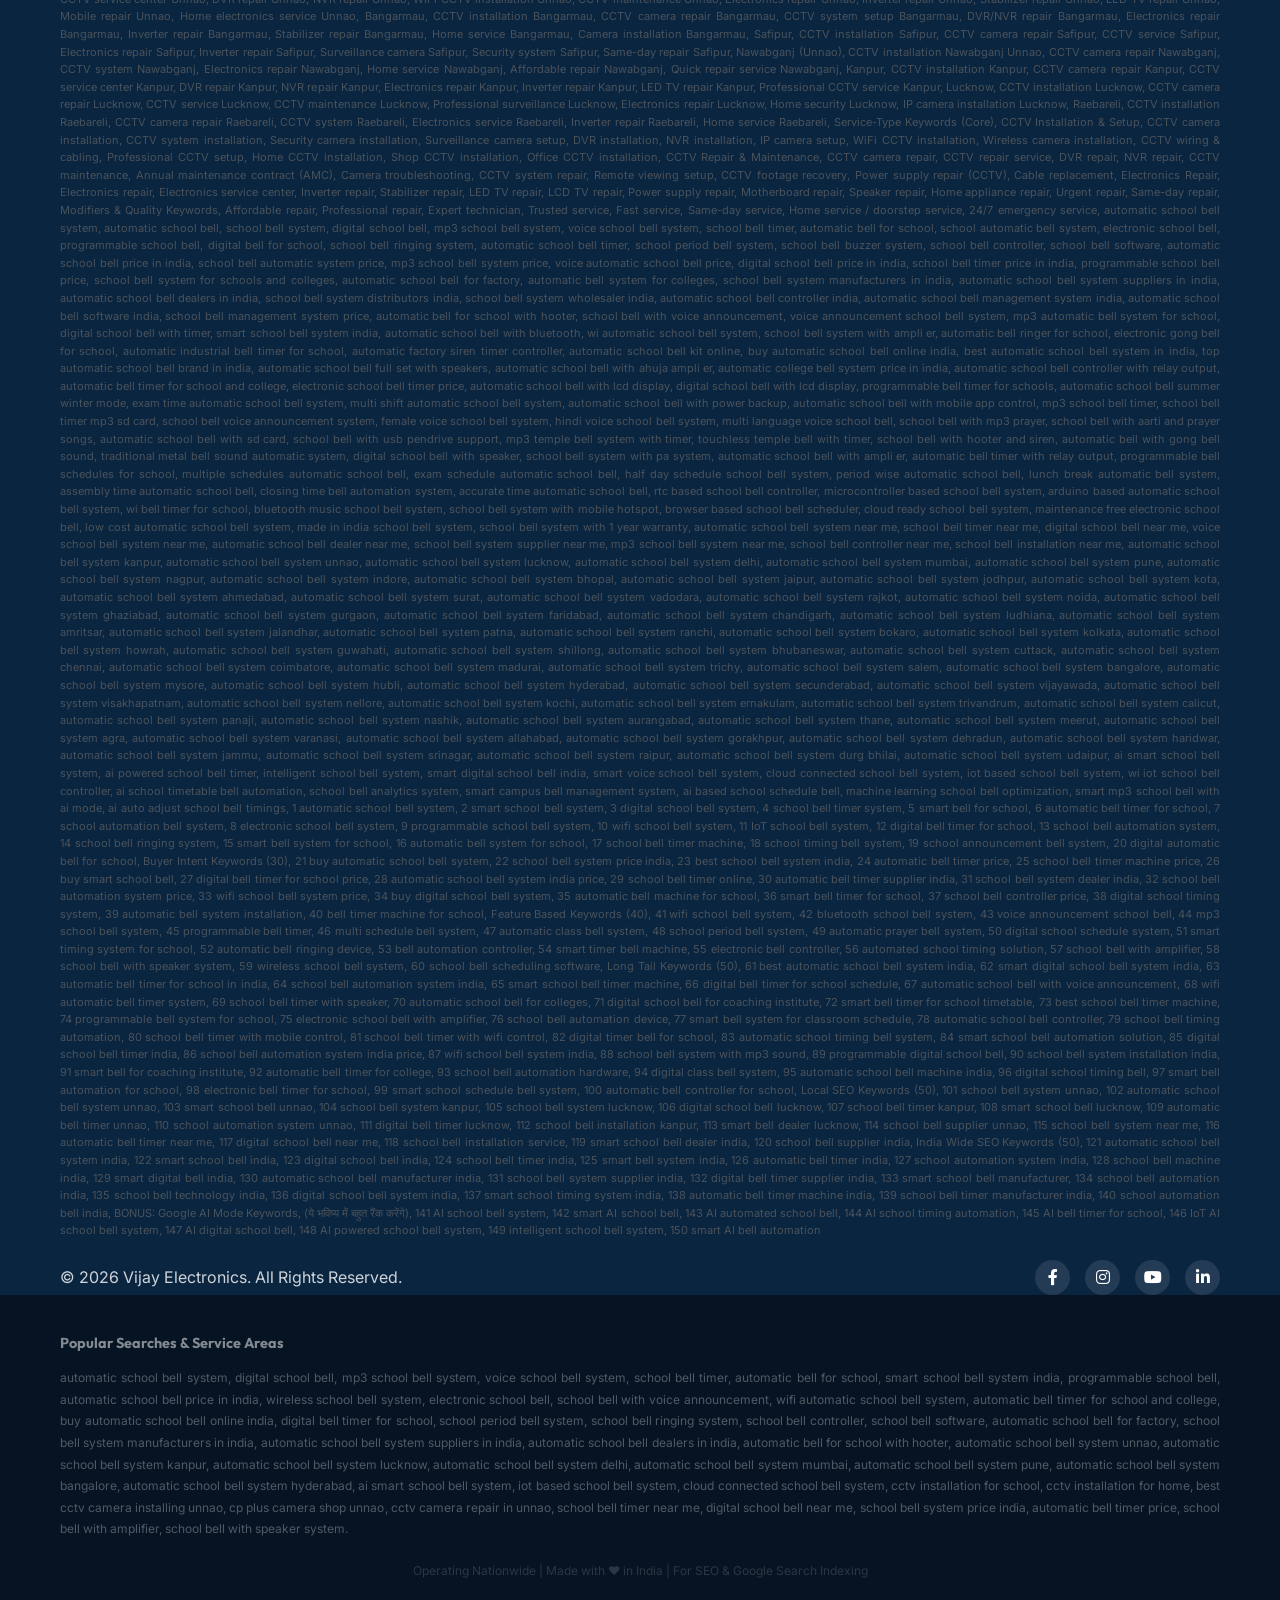
==== commit 1402c9cb: "5 commit" ====
--- a/index.html
+++ b/index.html
@@ -9,11 +9,11 @@
     <meta name="description"
         content="Buy Best Automatic School Bell System in India. Smart digital bell timer for schools, colleges, and factories with WiFi, IoT, and voice announcement. Manufacturer in Unnao.">
     <meta name="keywords"
-        content="automatic school bell system, smart school bell india, digital school bell, school bell timer, automatic bell for school, school automation system">
+        content="Unnao Mein CCTV camera service Kaun sabse acchi deta hai, best CCTV camera service Unnao Unnao Mein CCTV camera service Kaun sabse acchi deta, home electronics and electric service center unnao, best cctv camera installing unnao, cp plus camera shop unnao, cp plus camera price in unnao, cctv installation for school, cctv installation for home, cctv installation for home near me, cctv installation for home kanpur, cctv installation for home cost, cctv installation for business, cctv installation for office, cctv installation for shop, cctv installation for hdb, cctv installation for school, camera shop unnao, cctv camera shop unnao, near, cctv camera shop near unnao uttar pradesh, camera+shop+near+me, camera shop open near me, camera shop location, best cctv camera for shop, best cctv camera shop near me, Best-CCTV-Shop unnao, cp plus camera, CCTV Dealers in Unnao, CCTV Installation Services, CCTV Dealers-CP Plus, CCTV Dealers-Hikvision, CCTV Dealers in Unnao, cp plus camera price, cp plus bullet camera price, cp plus dome camera price, Unnao cctv camera service near me unnao contact number, CCTV camera installation in Unnao, CCTV installation near me, CCTV camera repair in Unnao, Dahua CCTV installation in Unnao, cctv shop unnao, Hikvision CCTV installation in Unnao, CCTV price in Unnao, New CCTV camera setup in Unnao, Unnao cctv camera shop service near me, Best CCTV camera shop in Unnao, Security camera installation Unnao, CCTV AMC service in Unnao, DVR/NVR setup in Unnao, DVR/NVR repair in Unnao, WiFi CCTV camera installation in Unnao, Electronics repair in Unnao, LED TV repair in Unnao, Inverter repair in Unnao, Stabilizer repair in Unnao, CCTV installation Bangarmau, CCTV camera repair Bangarmau, CCTV installation Safipur, CCTV camera repair Safipur, CCTV installation Nawabganj Unnao, CCTV camera repair Nawabganj Unnao, CCTV installation Unnao, CCTV camera repair Unnao, CCTV installation Kanpur, CCTV camera repair Kanpur, CCTV installation Lucknow, CCTV camera repair Lucknow, CCTV installation Raebareli, CCTV camera repair Raebareli, CCTV installation near me, CCTV camera repair near me, CCTV camera installation, CCTV camera repair, DVR/NVR installation, DVR/NVR repair, CCTV AMC / annual maintenance, IP camera setup, Wi‑Fi camera installation, CCTV wiring & cabling, Camera relocation / shifting, CCTV installation Unnao, CCTV repair Kanpur, Electronics service Lucknow, Inverter repair near me, CCTV installation in [city], CCTV installation Unnao, CCTV camera repair Unnao, CCTV service center Unnao, DVR repair Unnao, NVR repair Unnao, WiFi CCTV installation Unnao, CCTV maintenance Unnao, Electronics repair Unnao, Inverter repair Unnao, Stabilizer repair Unnao, LED TV repair Unnao, Mobile repair Unnao, Home electronics service Unnao, Bangarmau, CCTV installation Bangarmau, CCTV camera repair Bangarmau, CCTV system setup Bangarmau, DVR/NVR repair Bangarmau, Electronics repair Bangarmau, Inverter repair Bangarmau, Stabilizer repair Bangarmau, Home service Bangarmau, Camera installation Bangarmau, Safipur, CCTV installation Safipur, CCTV camera repair Safipur, CCTV service Safipur, Electronics repair Safipur, Inverter repair Safipur, Surveillance camera Safipur, Security system Safipur, Same-day repair Safipur, Nawabganj (Unnao), CCTV installation Nawabganj Unnao, CCTV camera repair Nawabganj, CCTV system Nawabganj, Electronics repair Nawabganj, Home service Nawabganj, Affordable repair Nawabganj, Quick repair service Nawabganj, Kanpur, CCTV installation Kanpur, CCTV camera repair Kanpur, CCTV service center Kanpur, DVR repair Kanpur, NVR repair Kanpur, Electronics repair Kanpur, Inverter repair Kanpur, LED TV repair Kanpur, Professional CCTV service Kanpur, Lucknow, CCTV installation Lucknow, CCTV camera repair Lucknow, CCTV service Lucknow, CCTV maintenance Lucknow, Professional surveillance Lucknow, Electronics repair Lucknow, Home security Lucknow, IP camera installation Lucknow, Raebareli, CCTV installation Raebareli, CCTV camera repair Raebareli, CCTV system Raebareli, Electronics service Raebareli, Inverter repair Raebareli, Home service Raebareli, Service-Type Keywords (Core), CCTV Installation & Setup, CCTV camera installation, CCTV system installation, Security camera installation, Surveillance camera setup, DVR installation, NVR installation, IP camera setup, WiFi CCTV installation, Wireless camera installation, CCTV wiring & cabling, Professional CCTV setup, Home CCTV installation, Shop CCTV installation, Office CCTV installation, CCTV Repair & Maintenance, CCTV camera repair, CCTV repair service, DVR repair, NVR repair, CCTV maintenance, Annual maintenance contract (AMC), Camera troubleshooting, CCTV system repair, Remote viewing setup, CCTV footage recovery, Power supply repair (CCTV), Cable replacement, Electronics Repair, Electronics repair, Electronics service center, Inverter repair, Stabilizer repair, LED TV repair, LCD TV repair, Power supply repair, Motherboard repair, Speaker repair, Home appliance repair, Urgent repair, Same-day repair, Modifiers & Quality Keywords, Affordable repair, Professional repair, Expert technician, Trusted service, Fast service, Same-day service, Home service / doorstep service, 24/7 emergency service, automatic school bell system, automatic school bell, school bell system, digital school bell, mp3 school bell system, voice school bell system, school bell timer, automatic bell for school, school automatic bell system, electronic school bell, programmable school bell, digital bell for school, school bell ringing system, automatic school bell timer, school period bell system, school bell buzzer system, school bell controller, school bell software, automatic school bell price in india, school bell automatic system price, mp3 school bell system price, voice automatic school bell price, digital school bell price in india, school bell timer price in india, programmable school bell price, school bell system for schools and colleges, automatic school bell for factory, automatic bell system for colleges, school bell system manufacturers in india, automatic school bell system suppliers in india, automatic school bell dealers in india, school bell system distributors india, school bell system wholesaler india, automatic school bell controller india, automatic school bell management system india, automatic school bell software india, school bell management system price, automatic bell for school with hooter, school bell with voice announcement, voice announcement school bell system, mp3 automatic bell system for school, digital school bell with timer, smart school bell system india, automatic school bell with bluetooth, wi automatic school bell system, school bell system with ampli er, automatic bell ringer for school, electronic gong bell for school, automatic industrial bell timer for school, automatic factory siren timer controller, automatic school bell kit online, buy automatic school bell online india, best automatic school bell system in india, top automatic school bell brand in india, automatic school bell full set with speakers, automatic school bell with ahuja ampli er, automatic college bell system price in india, automatic school bell controller with relay output, automatic bell timer for school and college, electronic school bell timer price, automatic school bell with lcd display, digital school bell with lcd display, programmable bell timer for schools, automatic school bell summer winter mode, exam time automatic school bell system, multi shift automatic school bell system, automatic school bell with power backup, automatic school bell with mobile app control, mp3 school bell timer, school bell timer mp3 sd card, school bell voice announcement system, female voice school bell system, hindi voice school bell system, multi language voice school bell, school bell with mp3 prayer, school bell with aarti and prayer songs, automatic school bell with sd card, school bell with usb pendrive support, mp3 temple bell system with timer, touchless temple bell with timer, school bell with hooter and siren, automatic bell with gong bell sound, traditional metal bell sound automatic system, digital school bell with speaker, school bell system with pa system, automatic school bell with ampli er, automatic bell timer with relay output, programmable bell schedules for school, multiple schedules automatic school bell, exam schedule automatic school bell, half day schedule school bell system, period wise automatic school bell, lunch break automatic bell system, assembly time automatic school bell, closing time bell automation system, accurate time automatic school bell, rtc based school bell controller, microcontroller based school bell system, arduino based automatic school bell system, wi bell timer for school, bluetooth music school bell system, school bell system with mobile hotspot, browser based school bell scheduler, cloud ready school bell system, maintenance free electronic school bell, low cost automatic school bell system, made in india school bell system, school bell system with 1 year warranty, automatic school bell system near me, school bell timer near me, digital school bell near me, voice school bell system near me, automatic school bell dealer near me, school bell system supplier near me, mp3 school bell system near me, school bell controller near me, school bell installation near me, automatic school bell system kanpur, automatic school bell system unnao, automatic school bell system lucknow, automatic school bell system delhi, automatic school bell system mumbai, automatic school bell system pune, automatic school bell system nagpur, automatic school bell system indore, automatic school bell system bhopal, automatic school bell system jaipur, automatic school bell system jodhpur, automatic school bell system kota, automatic school bell system ahmedabad, automatic school bell system surat, automatic school bell system vadodara, automatic school bell system rajkot, automatic school bell system noida, automatic school bell system ghaziabad, automatic school bell system gurgaon, automatic school bell system faridabad, automatic school bell system chandigarh, automatic school bell system ludhiana, automatic school bell system amritsar, automatic school bell system jalandhar, automatic school bell system patna, automatic school bell system ranchi, automatic school bell system bokaro, automatic school bell system kolkata, automatic school bell system howrah, automatic school bell system guwahati, automatic school bell system shillong, automatic school bell system bhubaneswar, automatic school bell system cuttack, automatic school bell system chennai, automatic school bell system coimbatore, automatic school bell system madurai, automatic school bell system trichy, automatic school bell system salem, automatic school bell system bangalore, automatic school bell system mysore, automatic school bell system hubli, automatic school bell system hyderabad, automatic school bell system secunderabad, automatic school bell system vijayawada, automatic school bell system visakhapatnam, automatic school bell system nellore, automatic school bell system kochi, automatic school bell system ernakulam, automatic school bell system trivandrum, automatic school bell system calicut, automatic school bell system panaji, automatic school bell system nashik, automatic school bell system aurangabad, automatic school bell system thane, automatic school bell system meerut, automatic school bell system agra, automatic school bell system varanasi, automatic school bell system allahabad, automatic school bell system gorakhpur, automatic school bell system dehradun, automatic school bell system haridwar, automatic school bell system jammu, automatic school bell system srinagar, automatic school bell system raipur, automatic school bell system durg bhilai, automatic school bell system udaipur, ai smart school bell system, ai powered school bell timer, intelligent school bell system, smart digital school bell india, smart voice school bell system, cloud connected school bell system, iot based school bell system, wi iot school bell controller, ai school timetable bell automation, school bell analytics system, smart campus bell management system, ai based school schedule bell, machine learning school bell optimization, smart mp3 school bell with ai mode, ai auto adjust school bell timings, 1 automatic school bell system, 2 smart school bell system, 3 digital school bell system, 4 school bell timer system, 5 smart bell for school, 6 automatic bell timer for school, 7 school automation bell system, 8 electronic school bell system, 9 programmable school bell system, 10 wifi school bell system, 11 IoT school bell system, 12 digital bell timer for school, 13 school bell automation system, 14 school bell ringing system, 15 smart bell system for school, 16 automatic bell system for school, 17 school bell timer machine, 18 school timing bell system, 19 school announcement bell system, 20 digital automatic bell for school, Buyer Intent Keywords (30), 21 buy automatic school bell system, 22 school bell system price india, 23 best school bell system india, 24 automatic bell timer price, 25 school bell timer machine price, 26 buy smart school bell, 27 digital bell timer for school price, 28 automatic school bell system india price, 29 school bell timer online, 30 automatic bell timer supplier india, 31 school bell system dealer india, 32 school bell automation system price, 33 wifi school bell system price, 34 buy digital school bell system, 35 automatic bell machine for school, 36 smart bell timer for school, 37 school bell controller price, 38 digital school timing system, 39 automatic bell system installation, 40 bell timer machine for school, Feature Based Keywords (40), 41 wifi school bell system, 42 bluetooth school bell system, 43 voice announcement school bell, 44 mp3 school bell system, 45 programmable bell timer, 46 multi schedule bell system, 47 automatic class bell system, 48 school period bell system, 49 automatic prayer bell system, 50 digital school schedule system, 51 smart timing system for school, 52 automatic bell ringing device, 53 bell automation controller, 54 smart timer bell machine, 55 electronic bell controller, 56 automated school timing solution, 57 school bell with amplifier, 58 school bell with speaker system, 59 wireless school bell system, 60 school bell scheduling software, Long Tail Keywords (50), 61 best automatic school bell system india, 62 smart digital school bell system india, 63 automatic bell timer for school in india, 64 school bell automation system india, 65 smart school bell timer machine, 66 digital bell timer for school schedule, 67 automatic school bell with voice announcement, 68 wifi automatic bell timer system, 69 school bell timer with speaker, 70 automatic school bell for colleges, 71 digital school bell for coaching institute, 72 smart bell timer for school timetable, 73 best school bell timer machine, 74 programmable bell system for school, 75 electronic school bell with amplifier, 76 school bell automation device, 77 smart bell system for classroom schedule, 78 automatic school bell controller, 79 school bell timing automation, 80 school bell timer with mobile control, 81 school bell timer with wifi control, 82 digital timer bell for school, 83 automatic school timing bell system, 84 smart school bell automation solution, 85 digital school bell timer india, 86 school bell automation system india price, 87 wifi school bell system india, 88 school bell system with mp3 sound, 89 programmable digital school bell, 90 school bell system installation india, 91 smart bell for coaching institute, 92 automatic bell timer for college, 93 school bell automation hardware, 94 digital class bell system, 95 automatic school bell machine india, 96 digital school timing bell, 97 smart bell automation for school, 98 electronic bell timer for school, 99 smart school schedule bell system, 100 automatic bell controller for school, Local SEO Keywords (50), 101 school bell system unnao, 102 automatic school bell system unnao, 103 smart school bell unnao, 104 school bell system kanpur, 105 school bell system lucknow, 106 digital school bell lucknow, 107 school bell timer kanpur, 108 smart school bell lucknow, 109 automatic bell timer unnao, 110 school automation system unnao, 111 digital bell timer lucknow, 112 school bell installation kanpur, 113 smart bell dealer lucknow, 114 school bell supplier unnao, 115 school bell system near me, 116 automatic bell timer near me, 117 digital school bell near me, 118 school bell installation service, 119 smart school bell dealer india, 120 school bell supplier india, India Wide SEO Keywords (50), 121 automatic school bell system india, 122 smart school bell india, 123 digital school bell india, 124 school bell timer india, 125 smart bell system india, 126 automatic bell timer india, 127 school automation system india, 128 school bell machine india, 129 smart digital bell india, 130 automatic school bell manufacturer india, 131 school bell system supplier india, 132 digital bell timer supplier india, 133 smart school bell manufacturer, 134 school bell automation india, 135 school bell technology india, 136 digital school bell system india, 137 smart school timing system india, 138 automatic bell timer machine india, 139 school bell timer manufacturer india, 140 school automation bell india, BONUS: Google AI Mode Keywords, (ये भविष्य में बहुत रैंक करेंगे), 141 AI school bell system, 142 smart AI school bell, 143 AI automated school bell, 144 AI school timing automation, 145 AI bell timer for school, 146 IoT AI school bell system, 147 AI digital school bell, 148 AI powered school bell system, 149 intelligent school bell system, 150 smart AI bell automation">
 
     <!-- Open Graph / Facebook -->
     <meta property="og:type" content="website">
-    <meta property="og:url" content="https://www.vijayelectronicsunnao.com/">
+    <meta property="og:url" content="https://vijayelectronic.github.io/Top-Digital-School-Bell-System-Supplier-in-India/">
     <meta property="og:title" content="Smart Automatic School Bell System India | Digital Bell Timer">
     <meta property="og:description"
         content="Buy Best Automatic School Bell System in India. Smart digital bell timer for schools, colleges, and factories with WiFi, IoT, and voice announcement.">
@@ -31,7 +31,7 @@
       "@context": "https://schema.org",
       "@type": "WebSite",
       "name": "Smart School Bell India",
-      "url": "https://www.vijayelectronicsunnao.com/",
+      "url": "https://vijayelectronic.github.io/Top-Digital-School-Bell-System-Supplier-in-India/",
       "description": "Leading manufacturer and supplier of Automatic School Bell Systems, Digital Bell Timers, and Smart Bell Controllers in India."
     }
     </script>
@@ -40,8 +40,8 @@
       "@context": "https://schema.org",
       "@type": "Organization",
       "name": "Vijay Electronics",
-      "url": "https://www.vijayelectronicsunnao.com/",
-      "logo": "https://www.vijayelectronicsunnao.com/assets/logo.png",
+      "url": "https://vijayelectronic.github.io/Top-Digital-School-Bell-System-Supplier-in-India/",
+      "logo": "https://vijayelectronic.github.io/Top-Digital-School-Bell-System-Supplier-in-India/assets/logo.png",
       "contactPoint": {
         "@type": "ContactPoint",
         "telephone": "+91-8090090051",
@@ -62,7 +62,7 @@
       "@context": "https://schema.org/",
       "@type": "Product",
       "name": "Automatic School Bell Timer System",
-      "image": "https://www.vijayelectronicsunnao.com/assets/automatic-school-bell-system-india.png.png",
+      "image": "https://vijayelectronic.github.io/Top-Digital-School-Bell-System-Supplier-in-India/assets/automatic-school-bell-system-india.png.png",
       "description": "Digital timer-based smart school bell system with automatic period ringing, PA system, and amplifier compatibility.",
       "brand": {
         "@type": "Brand",
@@ -70,7 +70,7 @@
       },
       "offers": {
         "@type": "AggregateOffer",
-        "url": "https://www.vijayelectronicsunnao.com/school-bell-prices-india.html",
+        "url": "https://vijayelectronic.github.io/Top-Digital-School-Bell-System-Supplier-in-India/school-bell-prices-india.html",
         "priceCurrency": "INR",
         "lowPrice": "3000",
         "highPrice": "15000",
@@ -420,6 +420,10 @@
             </div>
 
             <div class="footer-bottom">
+                <div class="seo-tags-footer" style="margin-top: 30px; padding-top: 20px; border-top: 1px solid rgba(0,0,0,0.1); font-size: 11px; color: var(--text-muted); opacity: 0.7; line-height: 1.6; text-align: justify; word-break: break-word;">
+                    Unnao Mein CCTV camera service Kaun sabse acchi deta hai, best CCTV camera service Unnao Unnao Mein CCTV camera service Kaun sabse acchi deta, home electronics and electric service center unnao, best cctv camera installing unnao, cp plus camera shop unnao, cp plus camera price in unnao, cctv installation for school, cctv installation for home, cctv installation for home near me, cctv installation for home kanpur, cctv installation for home cost, cctv installation for business, cctv installation for office, cctv installation for shop, cctv installation for hdb, cctv installation for school, camera shop unnao, cctv camera shop unnao, near, cctv camera shop near unnao uttar pradesh, camera+shop+near+me, camera shop open near me, camera shop location, best cctv camera for shop, best cctv camera shop near me, Best-CCTV-Shop unnao, cp plus camera, CCTV Dealers in Unnao, CCTV Installation Services, CCTV Dealers-CP Plus, CCTV Dealers-Hikvision, CCTV Dealers in Unnao, cp plus camera price, cp plus bullet camera price, cp plus dome camera price, Unnao cctv camera service near me unnao contact number, CCTV camera installation in Unnao, CCTV installation near me, CCTV camera repair in Unnao, Dahua CCTV installation in Unnao, cctv shop unnao, Hikvision CCTV installation in Unnao, CCTV price in Unnao, New CCTV camera setup in Unnao, Unnao cctv camera shop service near me, Best CCTV camera shop in Unnao, Security camera installation Unnao, CCTV AMC service in Unnao, DVR/NVR setup in Unnao, DVR/NVR repair in Unnao, WiFi CCTV camera installation in Unnao, Electronics repair in Unnao, LED TV repair in Unnao, Inverter repair in Unnao, Stabilizer repair in Unnao, CCTV installation Bangarmau, CCTV camera repair Bangarmau, CCTV installation Safipur, CCTV camera repair Safipur, CCTV installation Nawabganj Unnao, CCTV camera repair Nawabganj Unnao, CCTV installation Unnao, CCTV camera repair Unnao, CCTV installation Kanpur, CCTV camera repair Kanpur, CCTV installation Lucknow, CCTV camera repair Lucknow, CCTV installation Raebareli, CCTV camera repair Raebareli, CCTV installation near me, CCTV camera repair near me, CCTV camera installation, CCTV camera repair, DVR/NVR installation, DVR/NVR repair, CCTV AMC / annual maintenance, IP camera setup, Wi‑Fi camera installation, CCTV wiring & cabling, Camera relocation / shifting, CCTV installation Unnao, CCTV repair Kanpur, Electronics service Lucknow, Inverter repair near me, CCTV installation in [city], CCTV installation Unnao, CCTV camera repair Unnao, CCTV service center Unnao, DVR repair Unnao, NVR repair Unnao, WiFi CCTV installation Unnao, CCTV maintenance Unnao, Electronics repair Unnao, Inverter repair Unnao, Stabilizer repair Unnao, LED TV repair Unnao, Mobile repair Unnao, Home electronics service Unnao, Bangarmau, CCTV installation Bangarmau, CCTV camera repair Bangarmau, CCTV system setup Bangarmau, DVR/NVR repair Bangarmau, Electronics repair Bangarmau, Inverter repair Bangarmau, Stabilizer repair Bangarmau, Home service Bangarmau, Camera installation Bangarmau, Safipur, CCTV installation Safipur, CCTV camera repair Safipur, CCTV service Safipur, Electronics repair Safipur, Inverter repair Safipur, Surveillance camera Safipur, Security system Safipur, Same-day repair Safipur, Nawabganj (Unnao), CCTV installation Nawabganj Unnao, CCTV camera repair Nawabganj, CCTV system Nawabganj, Electronics repair Nawabganj, Home service Nawabganj, Affordable repair Nawabganj, Quick repair service Nawabganj, Kanpur, CCTV installation Kanpur, CCTV camera repair Kanpur, CCTV service center Kanpur, DVR repair Kanpur, NVR repair Kanpur, Electronics repair Kanpur, Inverter repair Kanpur, LED TV repair Kanpur, Professional CCTV service Kanpur, Lucknow, CCTV installation Lucknow, CCTV camera repair Lucknow, CCTV service Lucknow, CCTV maintenance Lucknow, Professional surveillance Lucknow, Electronics repair Lucknow, Home security Lucknow, IP camera installation Lucknow, Raebareli, CCTV installation Raebareli, CCTV camera repair Raebareli, CCTV system Raebareli, Electronics service Raebareli, Inverter repair Raebareli, Home service Raebareli, Service-Type Keywords (Core), CCTV Installation & Setup, CCTV camera installation, CCTV system installation, Security camera installation, Surveillance camera setup, DVR installation, NVR installation, IP camera setup, WiFi CCTV installation, Wireless camera installation, CCTV wiring & cabling, Professional CCTV setup, Home CCTV installation, Shop CCTV installation, Office CCTV installation, CCTV Repair & Maintenance, CCTV camera repair, CCTV repair service, DVR repair, NVR repair, CCTV maintenance, Annual maintenance contract (AMC), Camera troubleshooting, CCTV system repair, Remote viewing setup, CCTV footage recovery, Power supply repair (CCTV), Cable replacement, Electronics Repair, Electronics repair, Electronics service center, Inverter repair, Stabilizer repair, LED TV repair, LCD TV repair, Power supply repair, Motherboard repair, Speaker repair, Home appliance repair, Urgent repair, Same-day repair, Modifiers & Quality Keywords, Affordable repair, Professional repair, Expert technician, Trusted service, Fast service, Same-day service, Home service / doorstep service, 24/7 emergency service, automatic school bell system, automatic school bell, school bell system, digital school bell, mp3 school bell system, voice school bell system, school bell timer, automatic bell for school, school automatic bell system, electronic school bell, programmable school bell, digital bell for school, school bell ringing system, automatic school bell timer, school period bell system, school bell buzzer system, school bell controller, school bell software, automatic school bell price in india, school bell automatic system price, mp3 school bell system price, voice automatic school bell price, digital school bell price in india, school bell timer price in india, programmable school bell price, school bell system for schools and colleges, automatic school bell for factory, automatic bell system for colleges, school bell system manufacturers in india, automatic school bell system suppliers in india, automatic school bell dealers in india, school bell system distributors india, school bell system wholesaler india, automatic school bell controller india, automatic school bell management system india, automatic school bell software india, school bell management system price, automatic bell for school with hooter, school bell with voice announcement, voice announcement school bell system, mp3 automatic bell system for school, digital school bell with timer, smart school bell system india, automatic school bell with bluetooth, wi automatic school bell system, school bell system with ampli er, automatic bell ringer for school, electronic gong bell for school, automatic industrial bell timer for school, automatic factory siren timer controller, automatic school bell kit online, buy automatic school bell online india, best automatic school bell system in india, top automatic school bell brand in india, automatic school bell full set with speakers, automatic school bell with ahuja ampli er, automatic college bell system price in india, automatic school bell controller with relay output, automatic bell timer for school and college, electronic school bell timer price, automatic school bell with lcd display, digital school bell with lcd display, programmable bell timer for schools, automatic school bell summer winter mode, exam time automatic school bell system, multi shift automatic school bell system, automatic school bell with power backup, automatic school bell with mobile app control, mp3 school bell timer, school bell timer mp3 sd card, school bell voice announcement system, female voice school bell system, hindi voice school bell system, multi language voice school bell, school bell with mp3 prayer, school bell with aarti and prayer songs, automatic school bell with sd card, school bell with usb pendrive support, mp3 temple bell system with timer, touchless temple bell with timer, school bell with hooter and siren, automatic bell with gong bell sound, traditional metal bell sound automatic system, digital school bell with speaker, school bell system with pa system, automatic school bell with ampli er, automatic bell timer with relay output, programmable bell schedules for school, multiple schedules automatic school bell, exam schedule automatic school bell, half day schedule school bell system, period wise automatic school bell, lunch break automatic bell system, assembly time automatic school bell, closing time bell automation system, accurate time automatic school bell, rtc based school bell controller, microcontroller based school bell system, arduino based automatic school bell system, wi bell timer for school, bluetooth music school bell system, school bell system with mobile hotspot, browser based school bell scheduler, cloud ready school bell system, maintenance free electronic school bell, low cost automatic school bell system, made in india school bell system, school bell system with 1 year warranty, automatic school bell system near me, school bell timer near me, digital school bell near me, voice school bell system near me, automatic school bell dealer near me, school bell system supplier near me, mp3 school bell system near me, school bell controller near me, school bell installation near me, automatic school bell system kanpur, automatic school bell system unnao, automatic school bell system lucknow, automatic school bell system delhi, automatic school bell system mumbai, automatic school bell system pune, automatic school bell system nagpur, automatic school bell system indore, automatic school bell system bhopal, automatic school bell system jaipur, automatic school bell system jodhpur, automatic school bell system kota, automatic school bell system ahmedabad, automatic school bell system surat, automatic school bell system vadodara, automatic school bell system rajkot, automatic school bell system noida, automatic school bell system ghaziabad, automatic school bell system gurgaon, automatic school bell system faridabad, automatic school bell system chandigarh, automatic school bell system ludhiana, automatic school bell system amritsar, automatic school bell system jalandhar, automatic school bell system patna, automatic school bell system ranchi, automatic school bell system bokaro, automatic school bell system kolkata, automatic school bell system howrah, automatic school bell system guwahati, automatic school bell system shillong, automatic school bell system bhubaneswar, automatic school bell system cuttack, automatic school bell system chennai, automatic school bell system coimbatore, automatic school bell system madurai, automatic school bell system trichy, automatic school bell system salem, automatic school bell system bangalore, automatic school bell system mysore, automatic school bell system hubli, automatic school bell system hyderabad, automatic school bell system secunderabad, automatic school bell system vijayawada, automatic school bell system visakhapatnam, automatic school bell system nellore, automatic school bell system kochi, automatic school bell system ernakulam, automatic school bell system trivandrum, automatic school bell system calicut, automatic school bell system panaji, automatic school bell system nashik, automatic school bell system aurangabad, automatic school bell system thane, automatic school bell system meerut, automatic school bell system agra, automatic school bell system varanasi, automatic school bell system allahabad, automatic school bell system gorakhpur, automatic school bell system dehradun, automatic school bell system haridwar, automatic school bell system jammu, automatic school bell system srinagar, automatic school bell system raipur, automatic school bell system durg bhilai, automatic school bell system udaipur, ai smart school bell system, ai powered school bell timer, intelligent school bell system, smart digital school bell india, smart voice school bell system, cloud connected school bell system, iot based school bell system, wi iot school bell controller, ai school timetable bell automation, school bell analytics system, smart campus bell management system, ai based school schedule bell, machine learning school bell optimization, smart mp3 school bell with ai mode, ai auto adjust school bell timings, 1 automatic school bell system, 2 smart school bell system, 3 digital school bell system, 4 school bell timer system, 5 smart bell for school, 6 automatic bell timer for school, 7 school automation bell system, 8 electronic school bell system, 9 programmable school bell system, 10 wifi school bell system, 11 IoT school bell system, 12 digital bell timer for school, 13 school bell automation system, 14 school bell ringing system, 15 smart bell system for school, 16 automatic bell system for school, 17 school bell timer machine, 18 school timing bell system, 19 school announcement bell system, 20 digital automatic bell for school, Buyer Intent Keywords (30), 21 buy automatic school bell system, 22 school bell system price india, 23 best school bell system india, 24 automatic bell timer price, 25 school bell timer machine price, 26 buy smart school bell, 27 digital bell timer for school price, 28 automatic school bell system india price, 29 school bell timer online, 30 automatic bell timer supplier india, 31 school bell system dealer india, 32 school bell automation system price, 33 wifi school bell system price, 34 buy digital school bell system, 35 automatic bell machine for school, 36 smart bell timer for school, 37 school bell controller price, 38 digital school timing system, 39 automatic bell system installation, 40 bell timer machine for school, Feature Based Keywords (40), 41 wifi school bell system, 42 bluetooth school bell system, 43 voice announcement school bell, 44 mp3 school bell system, 45 programmable bell timer, 46 multi schedule bell system, 47 automatic class bell system, 48 school period bell system, 49 automatic prayer bell system, 50 digital school schedule system, 51 smart timing system for school, 52 automatic bell ringing device, 53 bell automation controller, 54 smart timer bell machine, 55 electronic bell controller, 56 automated school timing solution, 57 school bell with amplifier, 58 school bell with speaker system, 59 wireless school bell system, 60 school bell scheduling software, Long Tail Keywords (50), 61 best automatic school bell system india, 62 smart digital school bell system india, 63 automatic bell timer for school in india, 64 school bell automation system india, 65 smart school bell timer machine, 66 digital bell timer for school schedule, 67 automatic school bell with voice announcement, 68 wifi automatic bell timer system, 69 school bell timer with speaker, 70 automatic school bell for colleges, 71 digital school bell for coaching institute, 72 smart bell timer for school timetable, 73 best school bell timer machine, 74 programmable bell system for school, 75 electronic school bell with amplifier, 76 school bell automation device, 77 smart bell system for classroom schedule, 78 automatic school bell controller, 79 school bell timing automation, 80 school bell timer with mobile control, 81 school bell timer with wifi control, 82 digital timer bell for school, 83 automatic school timing bell system, 84 smart school bell automation solution, 85 digital school bell timer india, 86 school bell automation system india price, 87 wifi school bell system india, 88 school bell system with mp3 sound, 89 programmable digital school bell, 90 school bell system installation india, 91 smart bell for coaching institute, 92 automatic bell timer for college, 93 school bell automation hardware, 94 digital class bell system, 95 automatic school bell machine india, 96 digital school timing bell, 97 smart bell automation for school, 98 electronic bell timer for school, 99 smart school schedule bell system, 100 automatic bell controller for school, Local SEO Keywords (50), 101 school bell system unnao, 102 automatic school bell system unnao, 103 smart school bell unnao, 104 school bell system kanpur, 105 school bell system lucknow, 106 digital school bell lucknow, 107 school bell timer kanpur, 108 smart school bell lucknow, 109 automatic bell timer unnao, 110 school automation system unnao, 111 digital bell timer lucknow, 112 school bell installation kanpur, 113 smart bell dealer lucknow, 114 school bell supplier unnao, 115 school bell system near me, 116 automatic bell timer near me, 117 digital school bell near me, 118 school bell installation service, 119 smart school bell dealer india, 120 school bell supplier india, India Wide SEO Keywords (50), 121 automatic school bell system india, 122 smart school bell india, 123 digital school bell india, 124 school bell timer india, 125 smart bell system india, 126 automatic bell timer india, 127 school automation system india, 128 school bell machine india, 129 smart digital bell india, 130 automatic school bell manufacturer india, 131 school bell system supplier india, 132 digital bell timer supplier india, 133 smart school bell manufacturer, 134 school bell automation india, 135 school bell technology india, 136 digital school bell system india, 137 smart school timing system india, 138 automatic bell timer machine india, 139 school bell timer manufacturer india, 140 school automation bell india, BONUS: Google AI Mode Keywords, (ये भविष्य में बहुत रैंक करेंगे), 141 AI school bell system, 142 smart AI school bell, 143 AI automated school bell, 144 AI school timing automation, 145 AI bell timer for school, 146 IoT AI school bell system, 147 AI digital school bell, 148 AI powered school bell system, 149 intelligent school bell system, 150 smart AI bell automation
+                </div>
+
                 <p>&copy; 2026 Vijay Electronics. All Rights Reserved.</p>
                 <div class="social-links">
                     <a href="https://www.facebook.com/VijayChaurasiya" target="_blank" class="social-icon"><i
